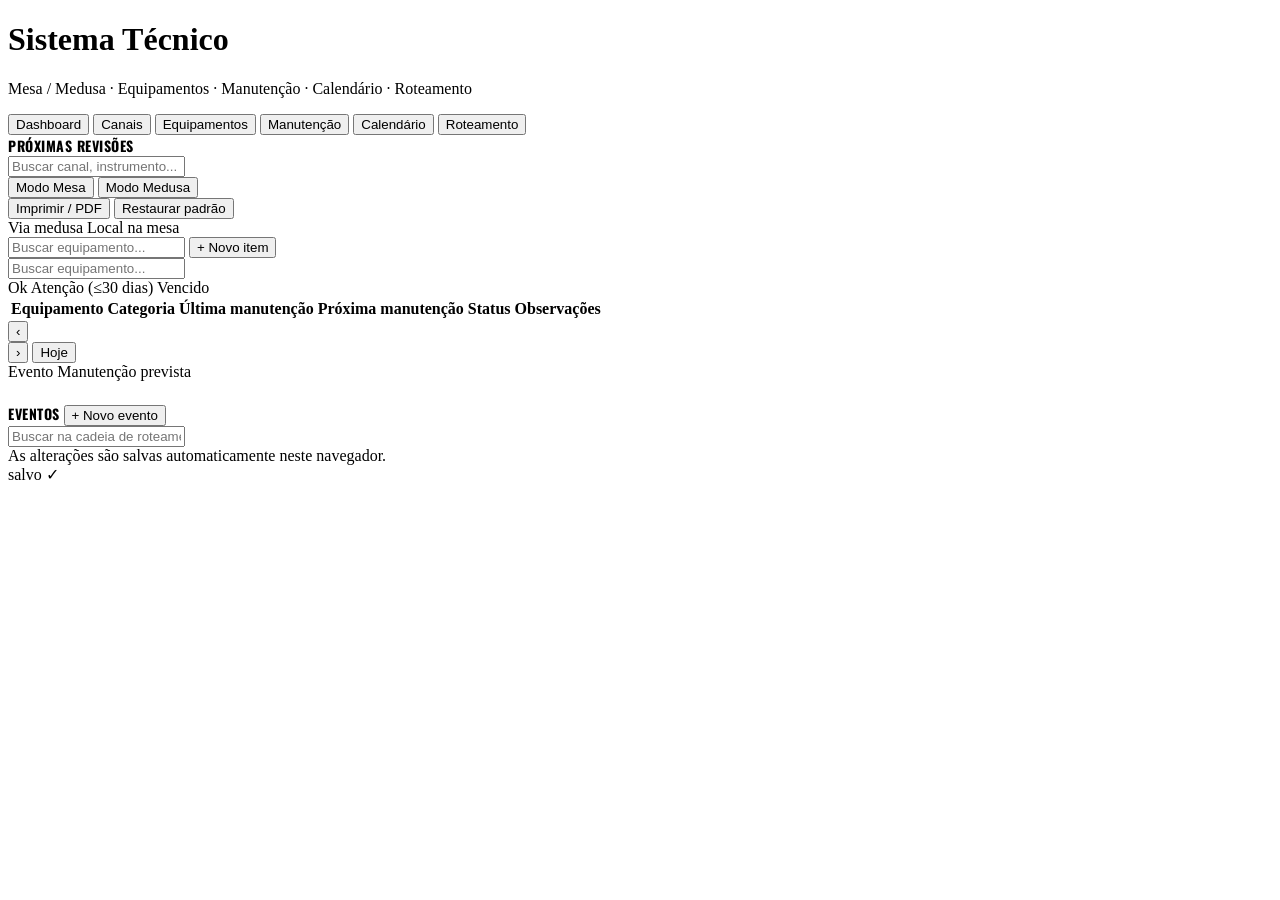
==== index.html @ 9311a6ba "Add files via upload" ====
<!DOCTYPE html>
<html lang="pt-BR">
<head>
<meta charset="UTF-8">
<meta name="viewport" content="width=device-width, initial-scale=1.0">
<title>Sistema Técnico — Mesa / Medusa / Equipamentos</title>
<link rel="preconnect" href="https://fonts.googleapis.com">
<link href="https://fonts.googleapis.com/css2?family=Oswald:wght@500;600;700&family=Space+Mono:wght@400;700&family=Inter:wght@400;500;600&display=swap" rel="stylesheet">
<link rel="stylesheet" href="styles.css">
</head>
<body>
<div class="wrap">
  <header>
    <div>
      <h1>Sistema Técnico</h1>
      <p class="subtitle">Mesa / Medusa · Equipamentos · Manutenção · Calendário · Roteamento</p>
    </div>
  </header>

  <nav class="tabs">
    <button data-tab="dashboard" class="active">Dashboard</button>
    <button data-tab="canais">Canais</button>
    <button data-tab="equipamentos">Equipamentos</button>
    <button data-tab="manutencao">Manutenção</button>
    <button data-tab="calendario">Calendário</button>
    <button data-tab="roteamento">Roteamento</button>
  </nav>

  <!-- DASHBOARD -->
  <section class="view active" id="view-dashboard">
    <div class="stats-row" id="dashStats"></div>
    <div class="toolbar">
      <strong style="font-family:'Oswald',sans-serif; text-transform:uppercase; font-size:14px; letter-spacing:.5px;">Próximas revisões</strong>
    </div>
    <div id="dashUpcoming"></div>
  </section>

  <!-- CANAIS -->
  <section class="view" id="view-canais">
    <div class="toolbar">
      <input type="text" id="chSearch" placeholder="Buscar canal, instrumento...">
      <div class="subtabs" id="chModeTabs">
        <button data-mode="mesa" class="active">Modo Mesa</button>
        <button data-mode="medusa">Modo Medusa</button>
      </div>
      <button id="chPrintBtn">Imprimir / PDF</button>
      <button id="chResetBtn" class="reset">Restaurar padrão</button>
      <div class="legend">
        <span><span class="dot ok"></span>Via medusa</span>
        <span><span class="dot warn"></span>Local na mesa</span>
      </div>
    </div>
    <div class="grid" id="chGrid"></div>
  </section>

  <!-- EQUIPAMENTOS -->
  <section class="view" id="view-equipamentos">
    <div class="subtabs" id="eqCatTabs"></div>
    <div class="toolbar">
      <input type="text" id="eqSearch" placeholder="Buscar equipamento...">
      <button id="eqAddBtn" class="primary">+ Novo item</button>
    </div>
    <div id="eqFormWrap"></div>
    <div class="grid" id="eqGrid"></div>
  </section>

  <!-- MANUTENÇÃO -->
  <section class="view" id="view-manutencao">
    <div class="stats-row" id="mantStats"></div>
    <div class="toolbar">
      <input type="text" id="mantSearch" placeholder="Buscar equipamento...">
      <div class="legend">
        <span><span class="dot ok"></span>Ok</span>
        <span><span class="dot warn"></span>Atenção (≤30 dias)</span>
        <span><span class="dot danger"></span>Vencido</span>
      </div>
    </div>
    <table class="list-table" id="mantTable">
      <thead>
        <tr>
          <th>Equipamento</th>
          <th>Categoria</th>
          <th>Última manutenção</th>
          <th>Próxima manutenção</th>
          <th>Status</th>
          <th>Observações</th>
        </tr>
      </thead>
      <tbody id="mantBody"></tbody>
    </table>
  </section>

  <!-- CALENDÁRIO -->
  <section class="view" id="view-calendario">
    <div class="cal-nav">
      <button id="calPrev">‹</button>
      <div class="month-lbl" id="calMonthLbl"></div>
      <button id="calNext">›</button>
      <button id="calToday">Hoje</button>
      <div class="legend">
        <span><span class="dot accent"></span>Evento</span>
        <span><span class="dot warn"></span>Manutenção prevista</span>
      </div>
    </div>
    <div class="cal-grid" id="calGrid"></div>
    <div style="margin-top:22px;">
      <div class="toolbar">
        <strong style="font-family:'Oswald',sans-serif; text-transform:uppercase; font-size:14px; letter-spacing:.5px;" id="calSelLbl">Eventos</strong>
        <button id="calAddEventBtn" class="primary" style="margin-left:auto;">+ Novo evento</button>
      </div>
      <div id="calEventForm"></div>
      <div id="calEventList"></div>
    </div>
  </section>

  <!-- ROTEAMENTO -->
  <section class="view" id="view-roteamento">
    <div class="toolbar">
      <input type="text" id="routeSearch" placeholder="Buscar na cadeia de roteamento...">
    </div>
    <div id="routeList"></div>
  </section>

  <footer>As alterações são salvas automaticamente neste navegador.</footer>
</div>

<div class="save-flag" id="saveFlag">salvo ✓</div>

<script src="app.js"></script>
</body>
</html>
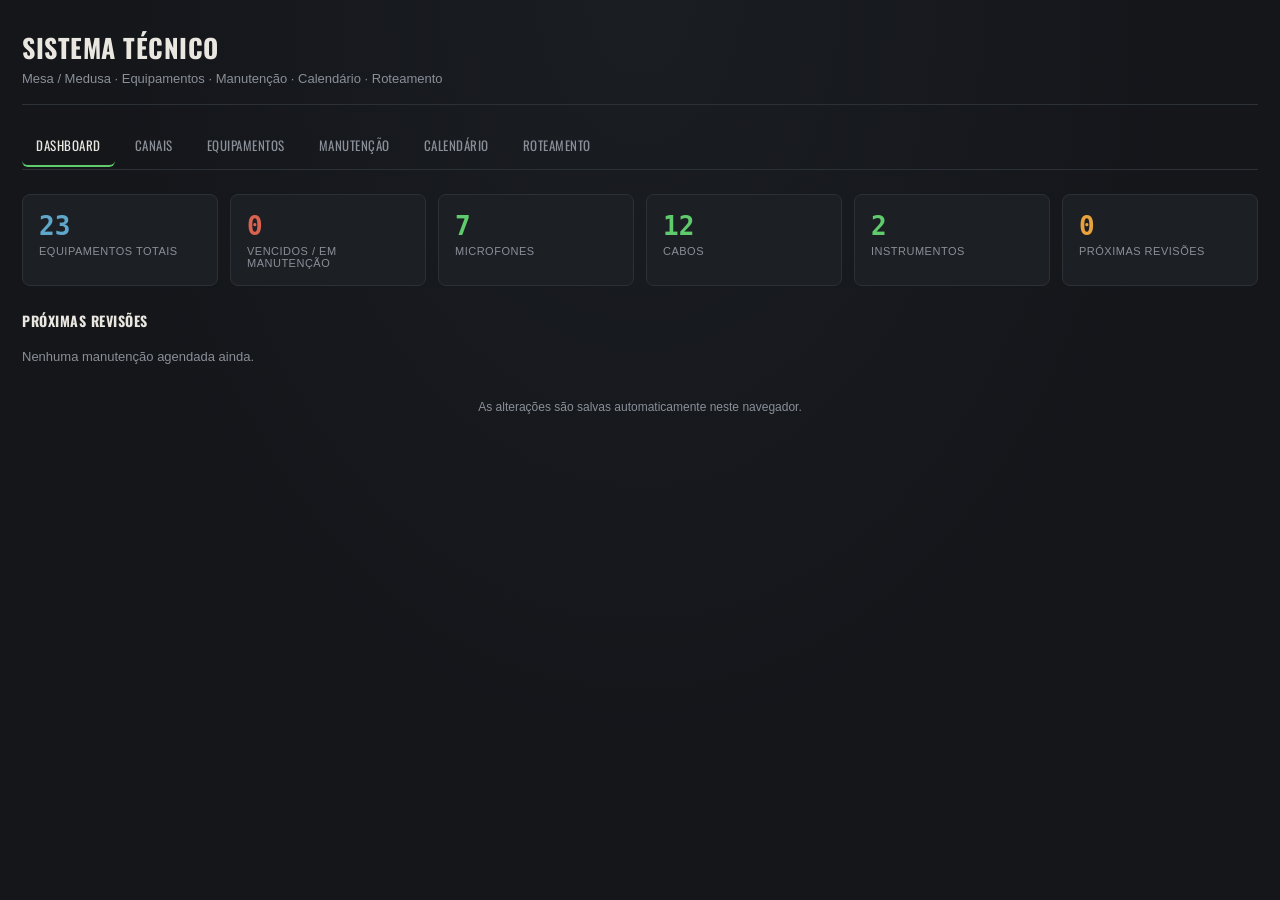
==== commit af5fccc2: "Update print statement from 'Hello' to 'Goodbye'" ====
--- a/index.html
+++ b/index.html
@@ -6,7 +6,133 @@
 <title>Sistema Técnico — Mesa / Medusa / Equipamentos</title>
 <link rel="preconnect" href="https://fonts.googleapis.com">
 <link href="https://fonts.googleapis.com/css2?family=Oswald:wght@500;600;700&family=Space+Mono:wght@400;700&family=Inter:wght@400;500;600&display=swap" rel="stylesheet">
-<link rel="stylesheet" href="styles.css">
+<style>
+  :root{
+    --bg:#14161a; --panel:#1c1f24; --panel-2:#22262c; --line:#2c3138;
+    --text:#eae7e0; --muted:#8a8f98;
+    --ok:#5fcb6c; --ok-dim:#2c4630;
+    --warn:#e8a33d; --warn-dim:#4a3a1e;
+    --danger:#d9634f; --danger-dim:#4a2c28;
+    --accent:#5fa8cb; --accent-dim:#243c4a;
+  }
+  *{box-sizing:border-box;}
+  body{
+    margin:0;
+    background:radial-gradient(ellipse at top,#1a1d22 0%,var(--bg) 60%);
+    color:var(--text); font-family:'Inter',sans-serif;
+    min-height:100vh; padding:28px 22px 80px;
+  }
+  .wrap{max-width:1240px; margin:0 auto;}
+  h1{font-family:'Oswald',sans-serif; font-weight:700; letter-spacing:.5px; font-size:26px; margin:0 0 4px; text-transform:uppercase;}
+  .subtitle{color:var(--muted); font-size:13px; margin:0;}
+  header{display:flex; justify-content:space-between; align-items:flex-end; flex-wrap:wrap; gap:14px; border-bottom:1px solid var(--line); padding-bottom:18px; margin-bottom:20px;}
+
+  nav.tabs{display:flex; gap:6px; flex-wrap:wrap; margin-bottom:24px; border-bottom:1px solid var(--line); padding-bottom:2px;}
+  nav.tabs button{
+    background:transparent; border:none; color:var(--muted); font-family:'Oswald',sans-serif;
+    font-size:13px; letter-spacing:.5px; text-transform:uppercase; padding:10px 14px; cursor:pointer;
+    border-bottom:2px solid transparent;
+  }
+  nav.tabs button:hover{color:var(--text);}
+  nav.tabs button.active{color:var(--text); border-bottom-color:var(--ok);}
+
+  .view{display:none;}
+  .view.active{display:block;}
+
+  .stats-row{display:grid; grid-template-columns:repeat(auto-fit,minmax(140px,1fr)); gap:12px; margin-bottom:24px;}
+  .stat-card{background:var(--panel); border:1px solid var(--line); border-radius:8px; padding:16px;}
+  .stat-card .num{font-family:'Space Mono',monospace; font-size:26px; font-weight:700;}
+  .stat-card .lbl{font-size:11px; color:var(--muted); text-transform:uppercase; letter-spacing:.5px; margin-top:4px;}
+  .stat-card.c-ok .num{color:var(--ok);}
+  .stat-card.c-warn .num{color:var(--warn);}
+  .stat-card.c-danger .num{color:var(--danger);}
+  .stat-card.c-accent .num{color:var(--accent);}
+
+  .toolbar{display:flex; gap:10px; align-items:center; margin-bottom:18px; flex-wrap:wrap;}
+  .toolbar input[type=text], .toolbar input[type=date], select, textarea, input[type=text], input[type=date], input[type=number]{
+    background:var(--panel-2); border:1px solid var(--line); color:var(--text);
+    padding:8px 11px; border-radius:6px; font-family:'Inter',sans-serif; font-size:13px;
+  }
+  .toolbar input[type=text]{width:220px;}
+  ::placeholder{color:var(--muted);}
+  .legend{display:flex; gap:16px; margin-left:auto; font-size:12px; color:var(--muted); align-items:center; flex-wrap:wrap;}
+  .dot{width:9px; height:9px; border-radius:50%; display:inline-block; margin-right:6px;}
+  .dot.ok{background:var(--ok);} .dot.warn{background:var(--warn);} .dot.danger{background:var(--danger);} .dot.accent{background:var(--accent);}
+
+  button{background:var(--panel-2); border:1px solid var(--line); color:var(--text); padding:9px 14px; border-radius:6px; font-size:13px; cursor:pointer; font-family:'Inter',sans-serif;}
+  button:hover{border-color:#454b54;}
+  button.reset, button.danger-btn{color:var(--danger); border-color:#4a3230;}
+  button.primary{background:var(--ok-dim); color:var(--ok); border-color:#345f3d;}
+  button.small{padding:5px 9px; font-size:11px;}
+
+  .grid{display:grid; grid-template-columns:repeat(auto-fill,minmax(250px,1fr)); gap:12px;}
+
+  .card{background:var(--panel); border:1px solid var(--line); border-radius:8px; overflow:hidden; display:flex; flex-direction:column; transition:border-color .15s ease;}
+  .card:hover{border-color:#3a4048;}
+  .card.hidden{display:none;}
+  .card-top{height:5px; width:100%; background:var(--ok);}
+  .card.local .card-top{background:var(--warn);}
+  .card.danger .card-top{background:var(--danger);}
+  .card-head{display:flex; justify-content:space-between; align-items:center; padding:10px 12px 8px;}
+  .ch-mesa{font-family:'Space Mono',monospace; font-size:19px; font-weight:700;}
+  .ch-mesa .prefix{font-size:10px; color:var(--muted); display:block; letter-spacing:1px; font-weight:400;}
+  .badge{font-family:'Space Mono',monospace; font-size:11px; padding:3px 8px; border-radius:20px; background:var(--ok-dim); color:var(--ok); white-space:nowrap;}
+  .card.local .badge{background:var(--warn-dim); color:var(--warn);}
+  .badge.st-danger{background:var(--danger-dim); color:var(--danger);}
+  .badge.st-warn{background:var(--warn-dim); color:var(--warn);}
+  .badge.st-ok{background:var(--ok-dim); color:var(--ok);}
+  .card-body{padding:0 12px 14px; display:flex; flex-direction:column; gap:8px;}
+  .field label{font-size:10px; color:var(--muted); text-transform:uppercase; letter-spacing:.5px; display:block; margin-bottom:3px;}
+  .field input, .field select, .field textarea{width:100%;}
+  .field input:focus, .field select:focus, .field textarea:focus{outline:none; border-color:var(--ok);}
+  .field textarea{resize:vertical; min-height:44px; font-family:'Inter',sans-serif;}
+  .card-foot{padding:8px 12px 12px; display:flex; justify-content:flex-end;}
+
+  .subtabs{display:flex; gap:6px; flex-wrap:wrap; margin-bottom:16px;}
+  .subtabs button{font-size:12px; padding:7px 12px;}
+  .subtabs button.active{background:var(--accent-dim); color:var(--accent); border-color:#2e5266;}
+
+  .cal-grid{display:grid; grid-template-columns:repeat(7,1fr); gap:6px;}
+  .cal-dow{text-align:center; font-size:11px; color:var(--muted); text-transform:uppercase; padding:4px 0;}
+  .cal-day{background:var(--panel); border:1px solid var(--line); border-radius:6px; min-height:78px; padding:6px; font-size:12px; cursor:pointer; display:flex; flex-direction:column; gap:4px;}
+  .cal-day:hover{border-color:#454b54;}
+  .cal-day.empty{background:transparent; border:none; cursor:default;}
+  .cal-day.today{border-color:var(--ok);}
+  .cal-day.selected{border-color:var(--accent); background:var(--accent-dim);}
+  .cal-day .dnum{font-family:'Space Mono',monospace; font-weight:700; color:var(--muted);}
+  .cal-day.today .dnum{color:var(--ok);}
+  .cal-dots{display:flex; gap:3px; flex-wrap:wrap;}
+  .cal-nav{display:flex; align-items:center; gap:14px; margin-bottom:14px;}
+  .cal-nav .month-lbl{font-family:'Oswald',sans-serif; font-size:16px; text-transform:uppercase; letter-spacing:.5px; min-width:170px; text-align:center;}
+
+  .event-item{background:var(--panel); border:1px solid var(--line); border-left:3px solid var(--accent); border-radius:6px; padding:10px 12px; margin-bottom:8px; display:flex; justify-content:space-between; align-items:flex-start; gap:10px;}
+  .event-item .etype{font-size:10px; text-transform:uppercase; letter-spacing:.5px; color:var(--muted);}
+  .event-item .edesc{font-size:13px; margin-top:2px;}
+  .event-form{background:var(--panel); border:1px solid var(--line); border-radius:8px; padding:14px; margin-bottom:18px; display:grid; grid-template-columns:repeat(auto-fit,minmax(160px,1fr)); gap:10px; align-items:end;}
+  .event-form .fspan2{grid-column:span 2;}
+
+  .route-chain{background:var(--panel); border:1px solid var(--line); border-radius:8px; padding:12px 14px; margin-bottom:8px; display:flex; align-items:center; gap:10px; flex-wrap:wrap; font-size:13px;}
+  .route-chain .node{font-family:'Space Mono',monospace; background:var(--panel-2); border:1px solid var(--line); padding:5px 10px; border-radius:5px;}
+  .route-chain .node.ch{color:var(--ok);}
+  .route-chain .node.local{color:var(--warn);}
+  .route-chain .arrow{color:var(--muted);}
+  .route-chain .empty-eq{color:var(--muted); font-style:italic;}
+
+  table.list-table{width:100%; border-collapse:collapse; font-size:13px;}
+  table.list-table th{text-align:left; font-size:10px; text-transform:uppercase; letter-spacing:.5px; color:var(--muted); padding:8px 10px; border-bottom:1px solid var(--line);}
+  table.list-table td{padding:8px 10px; border-bottom:1px solid var(--line);}
+  table.list-table tr:hover td{background:var(--panel-2);}
+
+  footer{text-align:center; color:var(--muted); font-size:12px; margin-top:36px;}
+  .save-flag{position:fixed; bottom:18px; right:18px; background:var(--panel-2); border:1px solid var(--line); padding:8px 14px; border-radius:6px; font-size:12px; color:var(--ok); opacity:0; transform:translateY(6px); transition:opacity .2s ease, transform .2s ease; font-family:'Space Mono',monospace;}
+  .save-flag.show{opacity:1; transform:translateY(0);}
+
+  @media (max-width:520px){
+    .toolbar input[type=text]{width:100%;}
+    .legend{margin-left:0;}
+    .cal-day{min-height:56px;}
+  }
+</style>
 </head>
 <body>
 <div class="wrap">
@@ -29,9 +155,7 @@
   <!-- DASHBOARD -->
   <section class="view active" id="view-dashboard">
     <div class="stats-row" id="dashStats"></div>
-    <div class="toolbar">
-      <strong style="font-family:'Oswald',sans-serif; text-transform:uppercase; font-size:14px; letter-spacing:.5px;">Próximas revisões</strong>
-    </div>
+    <div class="toolbar"><strong style="font-family:'Oswald',sans-serif; text-transform:uppercase; font-size:14px; letter-spacing:.5px;">Próximas revisões</strong></div>
     <div id="dashUpcoming"></div>
   </section>
 
@@ -76,16 +200,7 @@
       </div>
     </div>
     <table class="list-table" id="mantTable">
-      <thead>
-        <tr>
-          <th>Equipamento</th>
-          <th>Categoria</th>
-          <th>Última manutenção</th>
-          <th>Próxima manutenção</th>
-          <th>Status</th>
-          <th>Observações</th>
-        </tr>
-      </thead>
+      <thead><tr><th>Equipamento</th><th>Categoria</th><th>Última manutenção</th><th>Próxima manutenção</th><th>Status</th><th>Observações</th></tr></thead>
       <tbody id="mantBody"></tbody>
     </table>
   </section>
@@ -104,8 +219,7 @@
     </div>
     <div class="cal-grid" id="calGrid"></div>
     <div style="margin-top:22px;">
-      <div class="toolbar">
-        <strong style="font-family:'Oswald',sans-serif; text-transform:uppercase; font-size:14px; letter-spacing:.5px;" id="calSelLbl">Eventos</strong>
+      <div class="toolbar"><strong style="font-family:'Oswald',sans-serif; text-transform:uppercase; font-size:14px; letter-spacing:.5px;" id="calSelLbl">Eventos</strong>
         <button id="calAddEventBtn" class="primary" style="margin-left:auto;">+ Novo evento</button>
       </div>
       <div id="calEventForm"></div>
@@ -126,6 +240,570 @@
 
 <div class="save-flag" id="saveFlag">salvo ✓</div>
 
-<script src="app.js"></script>
+<script>
+/* ================= DADOS PADRÃO ================= */
+const CATEGORIES = ["Instrumentos","Microfones","Cabos","Mesas","Processadores","Monitores","Caixas","Computadores"];
+const CH_TIPOS = ["Microfone","Instrumento","Computador","Playback","DI","Retorno","Outro"];
+const EVENT_TIPOS = ["Revisão","Troca de cabo","Limpeza","Calibração","Evento"];
+
+const defaultChannels = [
+  {mesa:1, medusa:1, instrumento:"Bumbo", tipo:"Microfone", equipamentoId:null, observacoes:""},
+  {mesa:2, medusa:2, instrumento:"Caixa", tipo:"Microfone", equipamentoId:null, observacoes:""},
+  {mesa:3, medusa:3, instrumento:"Hi-Hat", tipo:"Microfone", equipamentoId:null, observacoes:""},
+  {mesa:4, medusa:4, instrumento:"Tom 1", tipo:"Microfone", equipamentoId:null, observacoes:""},
+  {mesa:5, medusa:5, instrumento:"Tom 2", tipo:"Microfone", equipamentoId:null, observacoes:""},
+  {mesa:6, medusa:6, instrumento:"Surdo", tipo:"Microfone", equipamentoId:null, observacoes:""},
+  {mesa:7, medusa:7, instrumento:"Overhead L", tipo:"Microfone", equipamentoId:null, observacoes:""},
+  {mesa:8, medusa:8, instrumento:"Overhead R", tipo:"Microfone", equipamentoId:null, observacoes:""},
+  {mesa:9, medusa:9, instrumento:"Baixo", tipo:"DI", equipamentoId:null, observacoes:""},
+  {mesa:10, medusa:10, instrumento:"Guitarra 1", tipo:"Microfone", equipamentoId:null, observacoes:""},
+  {mesa:11, medusa:11, instrumento:"Guitarra 2", tipo:"Microfone", equipamentoId:null, observacoes:""},
+  {mesa:12, medusa:12, instrumento:"Teclado L", tipo:"DI", equipamentoId:null, observacoes:""},
+  {mesa:13, medusa:13, instrumento:"Teclado R", tipo:"DI", equipamentoId:null, observacoes:""},
+  {mesa:14, medusa:14, instrumento:"Voz 1 (Principal)", tipo:"Microfone", equipamentoId:null, observacoes:""},
+  {mesa:15, medusa:15, instrumento:"Voz 2", tipo:"Microfone", equipamentoId:null, observacoes:""},
+  {mesa:16, medusa:16, instrumento:"Voz 3", tipo:"Microfone", equipamentoId:null, observacoes:""},
+  {mesa:17, medusa:17, instrumento:"Voz 4", tipo:"Microfone", equipamentoId:null, observacoes:""},
+  {mesa:18, medusa:18, instrumento:"Voz 5 (Coro)", tipo:"Microfone", equipamentoId:null, observacoes:""},
+  {mesa:19, medusa:19, instrumento:"Violão 1", tipo:"Microfone", equipamentoId:null, observacoes:""},
+  {mesa:20, medusa:20, instrumento:"Violão 2", tipo:"Microfone", equipamentoId:null, observacoes:""},
+  {mesa:21, medusa:21, instrumento:"Sax", tipo:"Microfone", equipamentoId:null, observacoes:""},
+  {mesa:22, medusa:22, instrumento:"Trompete", tipo:"Microfone", equipamentoId:null, observacoes:""},
+  {mesa:23, medusa:23, instrumento:"Percussão 1", tipo:"Microfone", equipamentoId:null, observacoes:""},
+  {mesa:24, medusa:24, instrumento:"Percussão 2", tipo:"Microfone", equipamentoId:null, observacoes:""},
+  {mesa:25, medusa:null, instrumento:"", tipo:"", equipamentoId:null, observacoes:""},
+  {mesa:26, medusa:null, instrumento:"", tipo:"", equipamentoId:null, observacoes:""},
+  {mesa:27, medusa:null, instrumento:"", tipo:"", equipamentoId:null, observacoes:""},
+  {mesa:28, medusa:null, instrumento:"", tipo:"", equipamentoId:null, observacoes:""},
+  {mesa:29, medusa:null, instrumento:"", tipo:"", equipamentoId:null, observacoes:""},
+  {mesa:30, medusa:null, instrumento:"", tipo:"", equipamentoId:null, observacoes:""},
+  {mesa:31, medusa:null, instrumento:"", tipo:"", equipamentoId:null, observacoes:""},
+  {mesa:32, medusa:null, instrumento:"", tipo:"", equipamentoId:null, observacoes:""},
+];
+
+const defaultEquipment = [
+  {id:"eq1", categoria:"Microfones", nome:"Voz Principal", marca:"Shure", modelo:"SM58", tipo:"Dinâmico", quantidade:1, comprimento:"", ultimaManutencao:"", proximaManutencao:"", observacoes:""},
+  {id:"eq2", categoria:"Microfones", nome:"Bateria Kit", marca:"Shure", modelo:"SM57", tipo:"Dinâmico", quantidade:6, comprimento:"", ultimaManutencao:"", proximaManutencao:"", observacoes:""},
+  {id:"eq3", categoria:"Cabos", nome:"XLR 10m", marca:"Santo Ângelo", modelo:"", tipo:"XLR", quantidade:12, comprimento:"10m", ultimaManutencao:"", proximaManutencao:"", observacoes:""},
+  {id:"eq4", categoria:"Instrumentos", nome:"Violão", marca:"Tagima", modelo:"Dallas", tipo:"Acústico", quantidade:2, comprimento:"", ultimaManutencao:"", proximaManutencao:"", observacoes:""},
+  {id:"eq5", categoria:"Computadores", nome:"Notebook Playback", marca:"Dell", modelo:"", tipo:"", quantidade:1, comprimento:"", ultimaManutencao:"", proximaManutencao:"", observacoes:""},
+  {id:"eq6", categoria:"Mesas", nome:"Mesa Principal 32ch", marca:"Behringer", modelo:"X32", tipo:"", quantidade:1, comprimento:"", ultimaManutencao:"", proximaManutencao:"", observacoes:""},
+];
+
+const defaultEvents = [];
+
+let state = {
+  channels: JSON.parse(JSON.stringify(defaultChannels)),
+  equipment: JSON.parse(JSON.stringify(defaultEquipment)),
+  events: JSON.parse(JSON.stringify(defaultEvents)),
+};
+
+let chMode = "mesa";
+let eqActiveCat = CATEGORIES[0];
+let calDate = new Date();
+let calSelected = new Date();
+let showEqForm = false;
+let showEventForm = false;
+
+const saveFlag = document.getElementById('saveFlag');
+let saveTimeout;
+
+/* ================= PERSISTÊNCIA (localStorage) ================= */
+function loadData(){
+  try{
+    const raw = localStorage.getItem('sistema-tecnico');
+    if(raw){
+      const parsed = JSON.parse(raw);
+      state = Object.assign(state, parsed);
+    }
+  }catch(e){ /* sem dados salvos ainda */ }
+  renderAll();
+}
+
+function persist(){
+  try{
+    localStorage.setItem('sistema-tecnico', JSON.stringify(state));
+    flagSaved();
+  }catch(e){ console.error('Erro ao salvar', e); }
+}
+function flagSaved(){
+  saveFlag.classList.add('show');
+  clearTimeout(saveTimeout);
+  saveTimeout = setTimeout(()=> saveFlag.classList.remove('show'), 1200);
+}
+function debouncedPersist(){
+  clearTimeout(window._pt);
+  window._pt = setTimeout(persist, 400);
+}
+
+/* ================= HELPERS ================= */
+function escapeHtml(str){
+  return (str || '').toString().replace(/[&<>"']/g, m => ({'&':'&amp;','<':'&lt;','>':'&gt;','"':'&quot;',"'":'&#39;'}[m]));
+}
+function uid(){ return 'id' + Math.random().toString(36).slice(2,10); }
+function todayStr(){ return new Date().toISOString().slice(0,10); }
+function daysUntil(dateStr){
+  if(!dateStr) return null;
+  const d = new Date(dateStr + 'T00:00:00');
+  const now = new Date(); now.setHours(0,0,0,0);
+  return Math.round((d - now) / 86400000);
+}
+function mantStatus(proximaManutencao){
+  if(!proximaManutencao) return 'none';
+  const du = daysUntil(proximaManutencao);
+  if(du < 0) return 'danger';
+  if(du <= 30) return 'warn';
+  return 'ok';
+}
+function eqById(id){ return state.equipment.find(e => e.id === id); }
+
+/* ================= TABS ================= */
+document.querySelectorAll('nav.tabs button').forEach(btn=>{
+  btn.addEventListener('click', ()=>{
+    document.querySelectorAll('nav.tabs button').forEach(b=>b.classList.remove('active'));
+    btn.classList.add('active');
+    document.querySelectorAll('.view').forEach(v=>v.classList.remove('active'));
+    document.getElementById('view-' + btn.dataset.tab).classList.add('active');
+  });
+});
+
+/* ================= RENDER ALL ================= */
+function renderAll(){
+  renderDashboard();
+  renderChannels();
+  renderEquipCatTabs();
+  renderEquipment();
+  renderMaintenance();
+  renderCalendar();
+  renderRouting();
+}
+
+/* ================= DASHBOARD ================= */
+function renderDashboard(){
+  const total = state.equipment.reduce((s,e)=> s + (parseInt(e.quantidade)||0), 0);
+  const emManutencao = state.equipment.filter(e => mantStatus(e.proximaManutencao) === 'danger').length;
+  const microfones = state.equipment.filter(e => e.categoria === 'Microfones').reduce((s,e)=> s+(parseInt(e.quantidade)||0),0);
+  const cabos = state.equipment.filter(e => e.categoria === 'Cabos').reduce((s,e)=> s+(parseInt(e.quantidade)||0),0);
+  const instrumentos = state.equipment.filter(e => e.categoria === 'Instrumentos').reduce((s,e)=> s+(parseInt(e.quantidade)||0),0);
+  const proximas = state.equipment.filter(e => mantStatus(e.proximaManutencao) === 'warn').length;
+
+  const stats = [
+    {num:total, lbl:'Equipamentos totais', cls:'c-accent'},
+    {num:emManutencao, lbl:'Vencidos / em manutenção', cls:'c-danger'},
+    {num:microfones, lbl:'Microfones', cls:'c-ok'},
+    {num:cabos, lbl:'Cabos', cls:'c-ok'},
+    {num:instrumentos, lbl:'Instrumentos', cls:'c-ok'},
+    {num:proximas, lbl:'Próximas revisões', cls:'c-warn'},
+  ];
+  document.getElementById('dashStats').innerHTML = stats.map(s=>`
+    <div class="stat-card ${s.cls}"><div class="num">${s.num}</div><div class="lbl">${s.lbl}</div></div>
+  `).join('');
+
+  const upcoming = state.equipment
+    .filter(e => e.proximaManutencao)
+    .sort((a,b)=> a.proximaManutencao.localeCompare(b.proximaManutencao))
+    .slice(0,8);
+  const wrap = document.getElementById('dashUpcoming');
+  if(upcoming.length === 0){
+    wrap.innerHTML = `<p style="color:var(--muted); font-size:13px;">Nenhuma manutenção agendada ainda.</p>`;
+    return;
+  }
+  wrap.innerHTML = `<table class="list-table"><thead><tr><th>Equipamento</th><th>Categoria</th><th>Próxima manutenção</th><th>Status</th></tr></thead><tbody>
+    ${upcoming.map(e=>{
+      const st = mantStatus(e.proximaManutencao);
+      const badgeCls = st === 'danger' ? 'st-danger' : st === 'warn' ? 'st-warn' : 'st-ok';
+      const label = st === 'danger' ? 'Vencido' : st === 'warn' ? 'Atenção' : 'Ok';
+      return `<tr><td>${escapeHtml(e.nome)}</td><td>${escapeHtml(e.categoria)}</td><td>${e.proximaManutencao}</td><td><span class="badge ${badgeCls}">${label}</span></td></tr>`;
+    }).join('')}
+  </tbody></table>`;
+}
+
+/* ================= CANAIS ================= */
+document.getElementById('chModeTabs').addEventListener('click', (e)=>{
+  const btn = e.target.closest('button[data-mode]');
+  if(!btn) return;
+  chMode = btn.dataset.mode;
+  document.querySelectorAll('#chModeTabs button').forEach(b=>b.classList.remove('active'));
+  btn.classList.add('active');
+  renderChannels();
+});
+
+function equipmentOptionsHtml(selectedId){
+  let opts = `<option value="">— Nenhum —</option>`;
+  const byCat = {};
+  state.equipment.forEach(e=>{ (byCat[e.categoria] = byCat[e.categoria]||[]).push(e); });
+  Object.keys(byCat).forEach(cat=>{
+    opts += `<optgroup label="${escapeHtml(cat)}">`;
+    byCat[cat].forEach(e=>{
+      opts += `<option value="${e.id}" ${e.id===selectedId?'selected':''}>${escapeHtml(e.nome)}${e.marca?' — '+escapeHtml(e.marca):''}</option>`;
+    });
+    opts += `</optgroup>`;
+  });
+  return opts;
+}
+
+function renderChannels(){
+  const grid = document.getElementById('chGrid');
+  let list = state.channels.map((ch,idx)=>({ch,idx}));
+  if(chMode === 'medusa'){
+    list = list.filter(x => x.ch.medusa !== null).sort((a,b)=> a.ch.medusa - b.ch.medusa);
+  }
+  grid.innerHTML = list.map(({ch,idx})=>{
+    const isLocal = ch.medusa === null;
+    const primary = chMode === 'medusa' && !isLocal ? String(ch.medusa).padStart(2,'0') : String(ch.mesa).padStart(2,'0');
+    const primaryLbl = chMode === 'medusa' && !isLocal ? 'MEDUSA' : 'MESA';
+    const badgeTxt = isLocal ? 'LOCAL' : (chMode === 'medusa' ? 'MESA ' + String(ch.mesa).padStart(2,'0') : 'MED ' + String(ch.medusa).padStart(2,'0'));
+    return `
+    <div class="card ${isLocal?'local':''}" data-idx="${idx}">
+      <div class="card-top"></div>
+      <div class="card-head">
+        <div class="ch-mesa"><span class="prefix">${primaryLbl}</span>${primary}</div>
+        <div class="badge">${badgeTxt}</div>
+      </div>
+      <div class="card-body">
+        <div class="field">
+          <label>Nome do canal</label>
+          <input type="text" data-field="instrumento" value="${escapeHtml(ch.instrumento)}" placeholder="Ex: Guitarra">
+        </div>
+        <div class="field">
+          <label>Tipo</label>
+          <select data-field="tipo">
+            <option value="">—</option>
+            ${CH_TIPOS.map(t=>`<option value="${t}" ${ch.tipo===t?'selected':''}>${t}</option>`).join('')}
+          </select>
+        </div>
+        <div class="field">
+          <label>Equipamento vinculado</label>
+          <select data-field="equipamentoId">${equipmentOptionsHtml(ch.equipamentoId)}</select>
+        </div>
+        <div class="field">
+          <label>Observações</label>
+          <textarea data-field="observacoes" placeholder="Ex: canal com ruído, revisar cabo...">${escapeHtml(ch.observacoes)}</textarea>
+        </div>
+      </div>
+    </div>`;
+  }).join('');
+
+  grid.querySelectorAll('input,select,textarea').forEach(inp=>{
+    inp.addEventListener('input', (e)=>{
+      const card = e.target.closest('.card');
+      const idx = card.dataset.idx;
+      const field = e.target.dataset.field;
+      state.channels[idx][field] = e.target.value;
+      debouncedPersist();
+      if(field === 'equipamentoId') renderRouting();
+    });
+  });
+
+  applyChFilter();
+}
+function applyChFilter(){
+  const q = document.getElementById('chSearch').value.trim().toLowerCase();
+  document.querySelectorAll('#chGrid .card').forEach(card=>{
+    const idx = card.dataset.idx;
+    const ch = state.channels[idx];
+    const eq = eqById(ch.equipamentoId);
+    const hay = `${ch.mesa} ${ch.medusa||''} ${ch.instrumento} ${ch.tipo} ${ch.observacoes} ${eq?eq.nome:''}`.toLowerCase();
+    card.classList.toggle('hidden', q && !hay.includes(q));
+  });
+}
+document.getElementById('chSearch').addEventListener('input', applyChFilter);
+document.getElementById('chPrintBtn').addEventListener('click', ()=> window.print());
+document.getElementById('chResetBtn').addEventListener('click', ()=>{
+  if(confirm('Restaurar todos os canais para o padrão sugerido? Isso apaga suas edições nos canais.')){
+    state.channels = JSON.parse(JSON.stringify(defaultChannels));
+    renderChannels(); renderRouting(); persist();
+  }
+});
+
+/* ================= EQUIPAMENTOS ================= */
+function renderEquipCatTabs(){
+  const wrap = document.getElementById('eqCatTabs');
+  wrap.innerHTML = CATEGORIES.map(c=>`<button data-cat="${c}" class="${c===eqActiveCat?'active':''}">${c}</button>`).join('');
+  wrap.querySelectorAll('button').forEach(btn=>{
+    btn.addEventListener('click', ()=>{
+      eqActiveCat = btn.dataset.cat;
+      showEqForm = false;
+      renderEquipCatTabs();
+      renderEquipment();
+    });
+  });
+}
+
+document.getElementById('eqAddBtn').addEventListener('click', ()=>{
+  showEqForm = !showEqForm;
+  renderEqForm();
+});
+
+function renderEqForm(){
+  const wrap = document.getElementById('eqFormWrap');
+  if(!showEqForm){ wrap.innerHTML=''; return; }
+  const isCabo = eqActiveCat === 'Cabos';
+  wrap.innerHTML = `
+    <div class="event-form">
+      <div class="field"><label>Nome</label><input type="text" id="nf-nome" placeholder="Ex: Voz Principal"></div>
+      <div class="field"><label>Marca</label><input type="text" id="nf-marca" placeholder="Ex: Shure"></div>
+      <div class="field"><label>Modelo</label><input type="text" id="nf-modelo" placeholder="Ex: SM58"></div>
+      <div class="field"><label>Tipo</label><input type="text" id="nf-tipo" placeholder="${isCabo?'Ex: XLR, P10...':'Ex: Dinâmico...'}"></div>
+      ${isCabo?`<div class="field"><label>Comprimento</label><input type="text" id="nf-comp" placeholder="Ex: 10m"></div>`:''}
+      <div class="field"><label>Quantidade</label><input type="number" id="nf-qtd" value="1" min="1"></div>
+      <div class="field fspan2"><label>Observações</label><input type="text" id="nf-obs" placeholder="Opcional"></div>
+      <div><button class="primary" id="nf-save">Salvar item</button></div>
+    </div>
+  `;
+  document.getElementById('nf-save').addEventListener('click', ()=>{
+    const nome = document.getElementById('nf-nome').value.trim();
+    if(!nome){ alert('Informe um nome para o equipamento.'); return; }
+    const item = {
+      id: uid(), categoria: eqActiveCat,
+      nome, marca: document.getElementById('nf-marca').value.trim(),
+      modelo: document.getElementById('nf-modelo').value.trim(),
+      tipo: document.getElementById('nf-tipo').value.trim(),
+      comprimento: isCabo ? document.getElementById('nf-comp').value.trim() : '',
+      quantidade: parseInt(document.getElementById('nf-qtd').value) || 1,
+      ultimaManutencao: '', proximaManutencao: '',
+      observacoes: document.getElementById('nf-obs').value.trim(),
+    };
+    state.equipment.push(item);
+    showEqForm = false;
+    renderEqForm(); renderEquipment(); renderMaintenance(); renderDashboard(); persist();
+  });
+}
+
+function renderEquipment(){
+  const grid = document.getElementById('eqGrid');
+  const items = state.equipment.filter(e => e.categoria === eqActiveCat);
+  grid.innerHTML = items.map(item=>{
+    const st = mantStatus(item.proximaManutencao);
+    const cardCls = st === 'danger' ? 'danger' : st === 'warn' ? 'local' : '';
+    return `
+    <div class="card ${cardCls}" data-id="${item.id}">
+      <div class="card-top"></div>
+      <div class="card-head">
+        <div class="ch-mesa" style="font-size:15px;"><span class="prefix">${escapeHtml(item.categoria)}</span>${escapeHtml(item.nome)||'Sem nome'}</div>
+      </div>
+      <div class="card-body">
+        <div class="field"><label>Nome</label><input type="text" data-field="nome" value="${escapeHtml(item.nome)}"></div>
+        <div class="field"><label>Marca</label><input type="text" data-field="marca" value="${escapeHtml(item.marca)}"></div>
+        <div class="field"><label>Modelo</label><input type="text" data-field="modelo" value="${escapeHtml(item.modelo)}"></div>
+        <div class="field"><label>Tipo</label><input type="text" data-field="tipo" value="${escapeHtml(item.tipo)}"></div>
+        ${item.categoria==='Cabos'?`<div class="field"><label>Comprimento</label><input type="text" data-field="comprimento" value="${escapeHtml(item.comprimento)}"></div>`:''}
+        <div class="field"><label>Quantidade</label><input type="number" min="0" data-field="quantidade" value="${item.quantidade}"></div>
+        <div class="field"><label>Observações</label><textarea data-field="observacoes">${escapeHtml(item.observacoes)}</textarea></div>
+      </div>
+      <div class="card-foot"><button class="small danger-btn" data-del="${item.id}">Excluir</button></div>
+    </div>`;
+  }).join('');
+
+  grid.querySelectorAll('.card').forEach(card=>{
+    const id = card.dataset.id;
+    card.querySelectorAll('input,textarea').forEach(inp=>{
+      inp.addEventListener('input', (e)=>{
+        const item = eqById(id);
+        const field = e.target.dataset.field;
+        item[field] = field === 'quantidade' ? (parseInt(e.target.value)||0) : e.target.value;
+        debouncedPersist();
+        if(field==='nome') { renderChannels(); renderRouting(); renderDashboard(); }
+      });
+    });
+  });
+  grid.querySelectorAll('[data-del]').forEach(btn=>{
+    btn.addEventListener('click', ()=>{
+      if(!confirm('Excluir este equipamento? Canais vinculados a ele perderão o vínculo.')) return;
+      const id = btn.dataset.del;
+      state.equipment = state.equipment.filter(e=>e.id!==id);
+      state.channels.forEach(ch=>{ if(ch.equipamentoId===id) ch.equipamentoId=null; });
+      renderEquipment(); renderChannels(); renderMaintenance(); renderDashboard(); renderRouting(); persist();
+    });
+  });
+
+  applyEqFilter();
+}
+function applyEqFilter(){
+  const q = document.getElementById('eqSearch').value.trim().toLowerCase();
+  document.querySelectorAll('#eqGrid .card').forEach(card=>{
+    const id = card.dataset.id;
+    const item = eqById(id);
+    const hay = `${item.nome} ${item.marca} ${item.modelo} ${item.tipo}`.toLowerCase();
+    card.classList.toggle('hidden', q && !hay.includes(q));
+  });
+}
+document.getElementById('eqSearch').addEventListener('input', applyEqFilter);
+
+/* ================= MANUTENÇÃO ================= */
+function renderMaintenance(){
+  const vencidos = state.equipment.filter(e=>mantStatus(e.proximaManutencao)==='danger').length;
+  const atencao = state.equipment.filter(e=>mantStatus(e.proximaManutencao)==='warn').length;
+  const ok = state.equipment.filter(e=>mantStatus(e.proximaManutencao)==='ok').length;
+  const semData = state.equipment.filter(e=>!e.proximaManutencao).length;
+  document.getElementById('mantStats').innerHTML = `
+    <div class="stat-card c-danger"><div class="num">${vencidos}</div><div class="lbl">Vencidos</div></div>
+    <div class="stat-card c-warn"><div class="num">${atencao}</div><div class="lbl">Atenção (≤30 dias)</div></div>
+    <div class="stat-card c-ok"><div class="num">${ok}</div><div class="lbl">Em dia</div></div>
+    <div class="stat-card c-accent"><div class="num">${semData}</div><div class="lbl">Sem data definida</div></div>
+  `;
+
+  const body = document.getElementById('mantBody');
+  const q = document.getElementById('mantSearch').value.trim().toLowerCase();
+  const rows = state.equipment.filter(e => !q || `${e.nome} ${e.categoria}`.toLowerCase().includes(q));
+  body.innerHTML = rows.map(e=>{
+    const st = mantStatus(e.proximaManutencao);
+    const badgeCls = st==='danger'?'st-danger':st==='warn'?'st-warn':st==='ok'?'st-ok':'';
+    const label = st==='danger'?'Vencido':st==='warn'?'Atenção':st==='ok'?'Ok':'—';
+    return `<tr data-id="${e.id}">
+      <td>${escapeHtml(e.nome)}</td>
+      <td>${escapeHtml(e.categoria)}</td>
+      <td><input type="date" data-field="ultimaManutencao" value="${e.ultimaManutencao}"></td>
+      <td><input type="date" data-field="proximaManutencao" value="${e.proximaManutencao}"></td>
+      <td><span class="badge ${badgeCls}">${label}</span></td>
+      <td><input type="text" data-field="observacoes" value="${escapeHtml(e.observacoes)}" style="width:100%;"></td>
+    </tr>`;
+  }).join('');
+
+  body.querySelectorAll('tr').forEach(tr=>{
+    const id = tr.dataset.id;
+    tr.querySelectorAll('input').forEach(inp=>{
+      inp.addEventListener('input', (e)=>{
+        const item = eqById(id);
+        item[e.target.dataset.field] = e.target.value;
+        debouncedPersist();
+        renderMaintenance(); renderDashboard(); renderCalendar();
+      });
+    });
+  });
+}
+document.getElementById('mantSearch').addEventListener('input', renderMaintenance);
+
+/* ================= CALENDÁRIO ================= */
+const DOW = ['DOM','SEG','TER','QUA','QUI','SEX','SÁB'];
+const MONTHS = ['Janeiro','Fevereiro','Março','Abril','Maio','Junho','Julho','Agosto','Setembro','Outubro','Novembro','Dezembro'];
+
+function ymd(d){ return d.toISOString().slice(0,10); }
+
+function eventsForDate(dateStr){
+  const manual = state.events.filter(ev => ev.date === dateStr);
+  const maint = state.equipment.filter(e => e.proximaManutencao === dateStr).map(e=>({
+    id:'maint-'+e.id, date:dateStr, tipo:'Manutenção prevista', descricao: e.nome, equipamentoId: e.id, auto:true
+  }));
+  return [...manual, ...maint];
+}
+
+function renderCalendar(){
+  const y = calDate.getFullYear(), m = calDate.getMonth();
+  document.getElementById('calMonthLbl').textContent = MONTHS[m] + ' ' + y;
+  const first = new Date(y, m, 1);
+  const startDow = first.getDay();
+  const daysInMonth = new Date(y, m+1, 0).getDate();
+  const todayS = todayStr();
+  const selS = ymd(calSelected);
+
+  let cells = DOW.map(d=>`<div class="cal-dow">${d}</div>`).join('');
+  for(let i=0;i<startDow;i++) cells += `<div class="cal-day empty"></div>`;
+  for(let d=1; d<=daysInMonth; d++){
+    const dateStr = ymd(new Date(y,m,d));
+    const evs = eventsForDate(dateStr);
+    const dots = evs.slice(0,4).map(ev => `<span class="dot ${ev.auto?'warn':'accent'}"></span>`).join('');
+    let cls = 'cal-day';
+    if(dateStr === todayS) cls += ' today';
+    if(dateStr === selS) cls += ' selected';
+    cells += `<div class="${cls}" data-date="${dateStr}"><div class="dnum">${d}</div><div class="cal-dots">${dots}</div></div>`;
+  }
+  document.getElementById('calGrid').innerHTML = cells;
+  document.querySelectorAll('.cal-day[data-date]').forEach(cell=>{
+    cell.addEventListener('click', ()=>{
+      calSelected = new Date(cell.dataset.date + 'T00:00:00');
+      showEventForm = false;
+      renderCalendar(); renderEventList(); renderEventForm();
+    });
+  });
+  renderEventList();
+}
+document.getElementById('calPrev').addEventListener('click', ()=>{ calDate = new Date(calDate.getFullYear(), calDate.getMonth()-1, 1); renderCalendar(); });
+document.getElementById('calNext').addEventListener('click', ()=>{ calDate = new Date(calDate.getFullYear(), calDate.getMonth()+1, 1); renderCalendar(); });
+document.getElementById('calToday').addEventListener('click', ()=>{ calDate = new Date(); calSelected = new Date(); renderCalendar(); });
+
+function renderEventList(){
+  const dateStr = ymd(calSelected);
+  document.getElementById('calSelLbl').textContent = 'Eventos — ' + dateStr.split('-').reverse().join('/');
+  const evs = eventsForDate(dateStr);
+  const wrap = document.getElementById('calEventList');
+  if(evs.length === 0){
+    wrap.innerHTML = `<p style="color:var(--muted); font-size:13px;">Nenhum evento nesta data.</p>`;
+    return;
+  }
+  wrap.innerHTML = evs.map(ev=>`
+    <div class="event-item" style="${ev.auto?'border-left-color:var(--warn);':''}">
+      <div>
+        <div class="etype">${escapeHtml(ev.tipo)}</div>
+        <div class="edesc">${escapeHtml(ev.descricao)}</div>
+      </div>
+      ${ev.auto ? '' : `<button class="small danger-btn" data-del-event="${ev.id}">Excluir</button>`}
+    </div>
+  `).join('');
+  wrap.querySelectorAll('[data-del-event]').forEach(btn=>{
+    btn.addEventListener('click', ()=>{
+      state.events = state.events.filter(e => e.id !== btn.dataset.delEvent);
+      renderCalendar(); persist();
+    });
+  });
+}
+
+document.getElementById('calAddEventBtn').addEventListener('click', ()=>{
+  showEventForm = !showEventForm;
+  renderEventForm();
+});
+function renderEventForm(){
+  const wrap = document.getElementById('calEventForm');
+  if(!showEventForm){ wrap.innerHTML=''; return; }
+  wrap.innerHTML = `
+    <div class="event-form">
+      <div class="field"><label>Data</label><input type="date" id="ef-date" value="${ymd(calSelected)}"></div>
+      <div class="field"><label>Tipo</label><select id="ef-tipo">${EVENT_TIPOS.map(t=>`<option>${t}</option>`).join('')}</select></div>
+      <div class="field fspan2"><label>Descrição</label><input type="text" id="ef-desc" placeholder="Ex: Troca de cabos XLR do bumbo"></div>
+      <div><button class="primary" id="ef-save">Salvar evento</button></div>
+    </div>
+  `;
+  document.getElementById('ef-save').addEventListener('click', ()=>{
+    const desc = document.getElementById('ef-desc').value.trim();
+    if(!desc){ alert('Descreva o evento.'); return; }
+    state.events.push({
+      id: uid(),
+      date: document.getElementById('ef-date').value,
+      tipo: document.getElementById('ef-tipo').value,
+      descricao: desc,
+      equipamentoId: null,
+    });
+    showEventForm = false;
+    renderEventForm(); renderCalendar(); persist();
+  });
+}
+
+/* ================= ROTEAMENTO ================= */
+function renderRouting(){
+  const wrap = document.getElementById('routeList');
+  const q = document.getElementById('routeSearch') ? document.getElementById('routeSearch').value.trim().toLowerCase() : '';
+  const rows = state.channels.filter(ch=>{
+    const eq = eqById(ch.equipamentoId);
+    const hay = `${ch.mesa} ${ch.medusa||''} ${ch.instrumento} ${eq?eq.nome:''}`.toLowerCase();
+    return !q || hay.includes(q);
+  });
+  wrap.innerHTML = rows.map(ch=>{
+    const isLocal = ch.medusa === null;
+    const eq = eqById(ch.equipamentoId);
+    return `<div class="route-chain">
+      <span class="node ch">Canal ${String(ch.mesa).padStart(2,'0')}</span>
+      <span class="arrow">→</span>
+      <span class="node ${isLocal?'local':''}">${isLocal ? 'LOCAL' : 'Medusa ' + String(ch.medusa).padStart(2,'0')}</span>
+      <span class="arrow">→</span>
+      <span class="node">${eq ? escapeHtml(eq.nome) : '<span class="empty-eq">Sem equipamento</span>'}</span>
+      <span class="arrow">→</span>
+      <span class="node">${ch.instrumento ? escapeHtml(ch.instrumento) : '<span class="empty-eq">Sem nome</span>'}</span>
+    </div>`;
+  }).join('');
+}
+document.getElementById('routeSearch').addEventListener('input', renderRouting);
+
+loadData();
+</script>
 </body>
 </html>
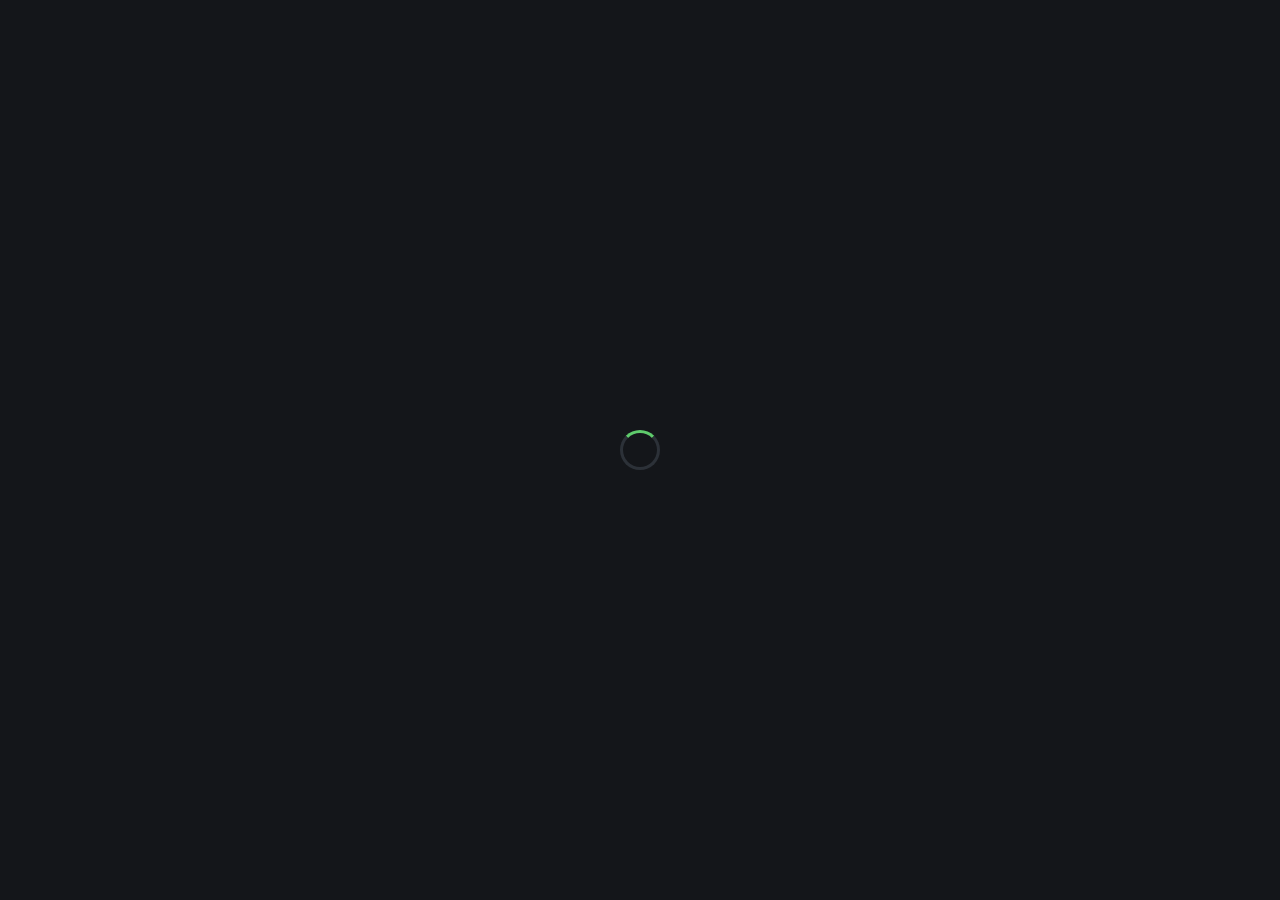
==== commit 3a0fa742: "Update print statement from 'Hello' to 'Goodbye'" ====
--- a/index.html
+++ b/index.html
@@ -3,146 +3,130 @@
 <head>
 <meta charset="UTF-8">
 <meta name="viewport" content="width=device-width, initial-scale=1.0">
-<title>Sistema Técnico — Mesa / Medusa / Equipamentos</title>
+<title>Estrutura Inicial — Sistema Técnico</title>
 <link rel="preconnect" href="https://fonts.googleapis.com">
 <link href="https://fonts.googleapis.com/css2?family=Oswald:wght@500;600;700&family=Space+Mono:wght@400;700&family=Inter:wght@400;500;600&display=swap" rel="stylesheet">
+<script src="https://www.gstatic.com/firebasejs/10.12.2/firebase-app-compat.js"></script>
+<script src="https://www.gstatic.com/firebasejs/10.12.2/firebase-auth-compat.js"></script>
+<script src="https://www.gstatic.com/firebasejs/10.12.2/firebase-firestore-compat.js"></script>
 <style>
-  :root{
-    --bg:#14161a; --panel:#1c1f24; --panel-2:#22262c; --line:#2c3138;
-    --text:#eae7e0; --muted:#8a8f98;
-    --ok:#5fcb6c; --ok-dim:#2c4630;
-    --warn:#e8a33d; --warn-dim:#4a3a1e;
-    --danger:#d9634f; --danger-dim:#4a2c28;
-    --accent:#5fa8cb; --accent-dim:#243c4a;
-  }
-  *{box-sizing:border-box;}
-  body{
-    margin:0;
-    background:radial-gradient(ellipse at top,#1a1d22 0%,var(--bg) 60%);
-    color:var(--text); font-family:'Inter',sans-serif;
-    min-height:100vh; padding:28px 22px 80px;
-  }
-  .wrap{max-width:1240px; margin:0 auto;}
-  h1{font-family:'Oswald',sans-serif; font-weight:700; letter-spacing:.5px; font-size:26px; margin:0 0 4px; text-transform:uppercase;}
-  .subtitle{color:var(--muted); font-size:13px; margin:0;}
-  header{display:flex; justify-content:space-between; align-items:flex-end; flex-wrap:wrap; gap:14px; border-bottom:1px solid var(--line); padding-bottom:18px; margin-bottom:20px;}
-
-  nav.tabs{display:flex; gap:6px; flex-wrap:wrap; margin-bottom:24px; border-bottom:1px solid var(--line); padding-bottom:2px;}
-  nav.tabs button{
-    background:transparent; border:none; color:var(--muted); font-family:'Oswald',sans-serif;
-    font-size:13px; letter-spacing:.5px; text-transform:uppercase; padding:10px 14px; cursor:pointer;
-    border-bottom:2px solid transparent;
-  }
-  nav.tabs button:hover{color:var(--text);}
-  nav.tabs button.active{color:var(--text); border-bottom-color:var(--ok);}
-
-  .view{display:none;}
-  .view.active{display:block;}
-
-  .stats-row{display:grid; grid-template-columns:repeat(auto-fit,minmax(140px,1fr)); gap:12px; margin-bottom:24px;}
-  .stat-card{background:var(--panel); border:1px solid var(--line); border-radius:8px; padding:16px;}
-  .stat-card .num{font-family:'Space Mono',monospace; font-size:26px; font-weight:700;}
-  .stat-card .lbl{font-size:11px; color:var(--muted); text-transform:uppercase; letter-spacing:.5px; margin-top:4px;}
-  .stat-card.c-ok .num{color:var(--ok);}
-  .stat-card.c-warn .num{color:var(--warn);}
-  .stat-card.c-danger .num{color:var(--danger);}
-  .stat-card.c-accent .num{color:var(--accent);}
-
-  .toolbar{display:flex; gap:10px; align-items:center; margin-bottom:18px; flex-wrap:wrap;}
-  .toolbar input[type=text], .toolbar input[type=date], select, textarea, input[type=text], input[type=date], input[type=number]{
-    background:var(--panel-2); border:1px solid var(--line); color:var(--text);
-    padding:8px 11px; border-radius:6px; font-family:'Inter',sans-serif; font-size:13px;
-  }
-  .toolbar input[type=text]{width:220px;}
-  ::placeholder{color:var(--muted);}
-  .legend{display:flex; gap:16px; margin-left:auto; font-size:12px; color:var(--muted); align-items:center; flex-wrap:wrap;}
-  .dot{width:9px; height:9px; border-radius:50%; display:inline-block; margin-right:6px;}
-  .dot.ok{background:var(--ok);} .dot.warn{background:var(--warn);} .dot.danger{background:var(--danger);} .dot.accent{background:var(--accent);}
-
-  button{background:var(--panel-2); border:1px solid var(--line); color:var(--text); padding:9px 14px; border-radius:6px; font-size:13px; cursor:pointer; font-family:'Inter',sans-serif;}
-  button:hover{border-color:#454b54;}
-  button.reset, button.danger-btn{color:var(--danger); border-color:#4a3230;}
-  button.primary{background:var(--ok-dim); color:var(--ok); border-color:#345f3d;}
-  button.small{padding:5px 9px; font-size:11px;}
-
-  .grid{display:grid; grid-template-columns:repeat(auto-fill,minmax(250px,1fr)); gap:12px;}
-
-  .card{background:var(--panel); border:1px solid var(--line); border-radius:8px; overflow:hidden; display:flex; flex-direction:column; transition:border-color .15s ease;}
-  .card:hover{border-color:#3a4048;}
-  .card.hidden{display:none;}
-  .card-top{height:5px; width:100%; background:var(--ok);}
-  .card.local .card-top{background:var(--warn);}
-  .card.danger .card-top{background:var(--danger);}
-  .card-head{display:flex; justify-content:space-between; align-items:center; padding:10px 12px 8px;}
-  .ch-mesa{font-family:'Space Mono',monospace; font-size:19px; font-weight:700;}
-  .ch-mesa .prefix{font-size:10px; color:var(--muted); display:block; letter-spacing:1px; font-weight:400;}
-  .badge{font-family:'Space Mono',monospace; font-size:11px; padding:3px 8px; border-radius:20px; background:var(--ok-dim); color:var(--ok); white-space:nowrap;}
-  .card.local .badge{background:var(--warn-dim); color:var(--warn);}
-  .badge.st-danger{background:var(--danger-dim); color:var(--danger);}
-  .badge.st-warn{background:var(--warn-dim); color:var(--warn);}
-  .badge.st-ok{background:var(--ok-dim); color:var(--ok);}
-  .card-body{padding:0 12px 14px; display:flex; flex-direction:column; gap:8px;}
-  .field label{font-size:10px; color:var(--muted); text-transform:uppercase; letter-spacing:.5px; display:block; margin-bottom:3px;}
-  .field input, .field select, .field textarea{width:100%;}
-  .field input:focus, .field select:focus, .field textarea:focus{outline:none; border-color:var(--ok);}
-  .field textarea{resize:vertical; min-height:44px; font-family:'Inter',sans-serif;}
-  .card-foot{padding:8px 12px 12px; display:flex; justify-content:flex-end;}
-
-  .subtabs{display:flex; gap:6px; flex-wrap:wrap; margin-bottom:16px;}
-  .subtabs button{font-size:12px; padding:7px 12px;}
-  .subtabs button.active{background:var(--accent-dim); color:var(--accent); border-color:#2e5266;}
-
-  .cal-grid{display:grid; grid-template-columns:repeat(7,1fr); gap:6px;}
-  .cal-dow{text-align:center; font-size:11px; color:var(--muted); text-transform:uppercase; padding:4px 0;}
-  .cal-day{background:var(--panel); border:1px solid var(--line); border-radius:6px; min-height:78px; padding:6px; font-size:12px; cursor:pointer; display:flex; flex-direction:column; gap:4px;}
-  .cal-day:hover{border-color:#454b54;}
-  .cal-day.empty{background:transparent; border:none; cursor:default;}
-  .cal-day.today{border-color:var(--ok);}
-  .cal-day.selected{border-color:var(--accent); background:var(--accent-dim);}
-  .cal-day .dnum{font-family:'Space Mono',monospace; font-weight:700; color:var(--muted);}
-  .cal-day.today .dnum{color:var(--ok);}
-  .cal-dots{display:flex; gap:3px; flex-wrap:wrap;}
-  .cal-nav{display:flex; align-items:center; gap:14px; margin-bottom:14px;}
-  .cal-nav .month-lbl{font-family:'Oswald',sans-serif; font-size:16px; text-transform:uppercase; letter-spacing:.5px; min-width:170px; text-align:center;}
-
-  .event-item{background:var(--panel); border:1px solid var(--line); border-left:3px solid var(--accent); border-radius:6px; padding:10px 12px; margin-bottom:8px; display:flex; justify-content:space-between; align-items:flex-start; gap:10px;}
-  .event-item .etype{font-size:10px; text-transform:uppercase; letter-spacing:.5px; color:var(--muted);}
-  .event-item .edesc{font-size:13px; margin-top:2px;}
-  .event-form{background:var(--panel); border:1px solid var(--line); border-radius:8px; padding:14px; margin-bottom:18px; display:grid; grid-template-columns:repeat(auto-fit,minmax(160px,1fr)); gap:10px; align-items:end;}
-  .event-form .fspan2{grid-column:span 2;}
-
-  .route-chain{background:var(--panel); border:1px solid var(--line); border-radius:8px; padding:12px 14px; margin-bottom:8px; display:flex; align-items:center; gap:10px; flex-wrap:wrap; font-size:13px;}
-  .route-chain .node{font-family:'Space Mono',monospace; background:var(--panel-2); border:1px solid var(--line); padding:5px 10px; border-radius:5px;}
-  .route-chain .node.ch{color:var(--ok);}
-  .route-chain .node.local{color:var(--warn);}
-  .route-chain .arrow{color:var(--muted);}
-  .route-chain .empty-eq{color:var(--muted); font-style:italic;}
-
-  table.list-table{width:100%; border-collapse:collapse; font-size:13px;}
-  table.list-table th{text-align:left; font-size:10px; text-transform:uppercase; letter-spacing:.5px; color:var(--muted); padding:8px 10px; border-bottom:1px solid var(--line);}
-  table.list-table td{padding:8px 10px; border-bottom:1px solid var(--line);}
-  table.list-table tr:hover td{background:var(--panel-2);}
-
-  footer{text-align:center; color:var(--muted); font-size:12px; margin-top:36px;}
-  .save-flag{position:fixed; bottom:18px; right:18px; background:var(--panel-2); border:1px solid var(--line); padding:8px 14px; border-radius:6px; font-size:12px; color:var(--ok); opacity:0; transform:translateY(6px); transition:opacity .2s ease, transform .2s ease; font-family:'Space Mono',monospace;}
-  .save-flag.show{opacity:1; transform:translateY(0);}
-
-  @media (max-width:520px){
-    .toolbar input[type=text]{width:100%;}
-    .legend{margin-left:0;}
-    .cal-day{min-height:56px;}
-  }
+:root{--bg:#14161a;--panel:#1c1f24;--panel-2:#22262c;--line:#2c3138;--text:#eae7e0;--muted:#8a8f98;--ok:#5fcb6c;--ok-dim:#2c4630;--warn:#e8a33d;--warn-dim:#4a3a1e;--danger:#d9634f;--danger-dim:#4a2c28;--accent:#5fa8cb;--accent-dim:#243c4a;}
+*{box-sizing:border-box;}
+body{margin:0;background:radial-gradient(ellipse at top,#1a1d22 0%,var(--bg) 60%);color:var(--text);font-family:'Inter',sans-serif;min-height:100vh;}
+#loginScreen{display:flex;align-items:center;justify-content:center;min-height:100vh;padding:24px;}
+.login-box{background:var(--panel);border:1px solid var(--line);border-radius:12px;padding:48px 40px;text-align:center;max-width:400px;width:100%;}
+.login-box h1{font-family:'Oswald',sans-serif;font-weight:700;font-size:28px;text-transform:uppercase;letter-spacing:.5px;margin:0 0 8px;}
+.login-box .subtitle{color:var(--muted);font-size:13px;margin:0 0 32px;}
+.google-btn{display:inline-flex;align-items:center;gap:12px;background:#fff;color:#333;border:none;border-radius:8px;padding:12px 28px;font-size:15px;font-weight:600;cursor:pointer;font-family:'Inter',sans-serif;transition:box-shadow .2s;}
+.google-btn:hover{box-shadow:0 4px 20px rgba(95,203,108,.25);}
+.google-btn svg{width:22px;height:22px;}
+.login-error{color:var(--danger);font-size:13px;margin-top:16px;}
+#appScreen{display:none;padding:28px 22px 80px;}
+.wrap{max-width:1240px;margin:0 auto;}
+h1{font-family:'Oswald',sans-serif;font-weight:700;letter-spacing:.5px;font-size:26px;margin:0 0 4px;text-transform:uppercase;}
+.subtitle{color:var(--muted);font-size:13px;margin:0;}
+header{display:flex;justify-content:space-between;align-items:flex-end;flex-wrap:wrap;gap:14px;border-bottom:1px solid var(--line);padding-bottom:18px;margin-bottom:20px;}
+.user-info{display:flex;align-items:center;gap:10px;}
+.user-info img{width:32px;height:32px;border-radius:50%;border:2px solid var(--ok);}
+.user-info .uname{font-size:13px;color:var(--muted);}
+.user-info button{padding:6px 12px;font-size:11px;}
+nav.tabs{display:flex;gap:6px;flex-wrap:wrap;margin-bottom:24px;border-bottom:1px solid var(--line);padding-bottom:2px;}
+nav.tabs button{background:transparent;border:none;color:var(--muted);font-family:'Oswald',sans-serif;font-size:13px;letter-spacing:.5px;text-transform:uppercase;padding:10px 14px;cursor:pointer;border-bottom:2px solid transparent;}
+nav.tabs button:hover{color:var(--text);}
+nav.tabs button.active{color:var(--text);border-bottom-color:var(--ok);}
+.view{display:none;}.view.active{display:block;}
+.stats-row{display:grid;grid-template-columns:repeat(auto-fit,minmax(140px,1fr));gap:12px;margin-bottom:24px;}
+.stat-card{background:var(--panel);border:1px solid var(--line);border-radius:8px;padding:16px;}
+.stat-card .num{font-family:'Space Mono',monospace;font-size:26px;font-weight:700;}
+.stat-card .lbl{font-size:11px;color:var(--muted);text-transform:uppercase;letter-spacing:.5px;margin-top:4px;}
+.stat-card.c-ok .num{color:var(--ok);}.stat-card.c-warn .num{color:var(--warn);}.stat-card.c-danger .num{color:var(--danger);}.stat-card.c-accent .num{color:var(--accent);}
+.toolbar{display:flex;gap:10px;align-items:center;margin-bottom:18px;flex-wrap:wrap;}
+.toolbar input[type=text],.toolbar input[type=date],select,textarea,input[type=text],input[type=date],input[type=number]{background:var(--panel-2);border:1px solid var(--line);color:var(--text);padding:8px 11px;border-radius:6px;font-family:'Inter',sans-serif;font-size:13px;}
+.toolbar input[type=text]{width:220px;}
+::placeholder{color:var(--muted);}
+.legend{display:flex;gap:16px;margin-left:auto;font-size:12px;color:var(--muted);align-items:center;flex-wrap:wrap;}
+.dot{width:9px;height:9px;border-radius:50%;display:inline-block;margin-right:6px;}
+.dot.ok{background:var(--ok);}.dot.warn{background:var(--warn);}.dot.danger{background:var(--danger);}.dot.accent{background:var(--accent);}
+button{background:var(--panel-2);border:1px solid var(--line);color:var(--text);padding:9px 14px;border-radius:6px;font-size:13px;cursor:pointer;font-family:'Inter',sans-serif;}
+button:hover{border-color:#454b54;}
+button.reset,button.danger-btn{color:var(--danger);border-color:#4a3230;}
+button.primary{background:var(--ok-dim);color:var(--ok);border-color:#345f3d;}
+button.small{padding:5px 9px;font-size:11px;}
+.grid{display:grid;grid-template-columns:repeat(auto-fill,minmax(250px,1fr));gap:12px;}
+.card{background:var(--panel);border:1px solid var(--line);border-radius:8px;overflow:hidden;display:flex;flex-direction:column;transition:border-color .15s ease;}
+.card:hover{border-color:#3a4048;}.card.hidden{display:none;}
+.card-top{height:5px;width:100%;background:var(--ok);}
+.card.local .card-top{background:var(--warn);}.card.danger .card-top{background:var(--danger);}
+.card-head{display:flex;justify-content:space-between;align-items:center;padding:10px 12px 8px;}
+.ch-mesa{font-family:'Space Mono',monospace;font-size:19px;font-weight:700;}
+.ch-mesa .prefix{font-size:10px;color:var(--muted);display:block;letter-spacing:1px;font-weight:400;}
+.badge{font-family:'Space Mono',monospace;font-size:11px;padding:3px 8px;border-radius:20px;background:var(--ok-dim);color:var(--ok);white-space:nowrap;}
+.card.local .badge{background:var(--warn-dim);color:var(--warn);}
+.badge.st-danger{background:var(--danger-dim);color:var(--danger);}.badge.st-warn{background:var(--warn-dim);color:var(--warn);}.badge.st-ok{background:var(--ok-dim);color:var(--ok);}
+.card-body{padding:0 12px 14px;display:flex;flex-direction:column;gap:8px;}
+.field label{font-size:10px;color:var(--muted);text-transform:uppercase;letter-spacing:.5px;display:block;margin-bottom:3px;}
+.field input,.field select,.field textarea{width:100%;}
+.field input:focus,.field select:focus,.field textarea:focus{outline:none;border-color:var(--ok);}
+.field textarea{resize:vertical;min-height:44px;font-family:'Inter',sans-serif;}
+.card-foot{padding:8px 12px 12px;display:flex;justify-content:flex-end;}
+.subtabs{display:flex;gap:6px;flex-wrap:wrap;margin-bottom:16px;}
+.subtabs button{font-size:12px;padding:7px 12px;}
+.subtabs button.active{background:var(--accent-dim);color:var(--accent);border-color:#2e5266;}
+.cal-grid{display:grid;grid-template-columns:repeat(7,1fr);gap:6px;}
+.cal-dow{text-align:center;font-size:11px;color:var(--muted);text-transform:uppercase;padding:4px 0;}
+.cal-day{background:var(--panel);border:1px solid var(--line);border-radius:6px;min-height:78px;padding:6px;font-size:12px;cursor:pointer;display:flex;flex-direction:column;gap:4px;}
+.cal-day:hover{border-color:#454b54;}.cal-day.empty{background:transparent;border:none;cursor:default;}
+.cal-day.today{border-color:var(--ok);}.cal-day.selected{border-color:var(--accent);background:var(--accent-dim);}
+.cal-day .dnum{font-family:'Space Mono',monospace;font-weight:700;color:var(--muted);}
+.cal-day.today .dnum{color:var(--ok);}
+.cal-dots{display:flex;gap:3px;flex-wrap:wrap;}
+.cal-nav{display:flex;align-items:center;gap:14px;margin-bottom:14px;}
+.cal-nav .month-lbl{font-family:'Oswald',sans-serif;font-size:16px;text-transform:uppercase;letter-spacing:.5px;min-width:170px;text-align:center;}
+.event-item{background:var(--panel);border:1px solid var(--line);border-left:3px solid var(--accent);border-radius:6px;padding:10px 12px;margin-bottom:8px;display:flex;justify-content:space-between;align-items:flex-start;gap:10px;}
+.event-item .etype{font-size:10px;text-transform:uppercase;letter-spacing:.5px;color:var(--muted);}
+.event-item .edesc{font-size:13px;margin-top:2px;}
+.event-form{background:var(--panel);border:1px solid var(--line);border-radius:8px;padding:14px;margin-bottom:18px;display:grid;grid-template-columns:repeat(auto-fit,minmax(160px,1fr));gap:10px;align-items:end;}
+.event-form .fspan2{grid-column:span 2;}
+.route-chain{background:var(--panel);border:1px solid var(--line);border-radius:8px;padding:12px 14px;margin-bottom:8px;display:flex;align-items:center;gap:10px;flex-wrap:wrap;font-size:13px;}
+.route-chain .node{font-family:'Space Mono',monospace;background:var(--panel-2);border:1px solid var(--line);padding:5px 10px;border-radius:5px;}
+.route-chain .node.ch{color:var(--ok);}.route-chain .node.local{color:var(--warn);}
+.route-chain .arrow{color:var(--muted);}.route-chain .empty-eq{color:var(--muted);font-style:italic;}
+table.list-table{width:100%;border-collapse:collapse;font-size:13px;}
+table.list-table th{text-align:left;font-size:10px;text-transform:uppercase;letter-spacing:.5px;color:var(--muted);padding:8px 10px;border-bottom:1px solid var(--line);}
+table.list-table td{padding:8px 10px;border-bottom:1px solid var(--line);}
+table.list-table tr:hover td{background:var(--panel-2);}
+footer{text-align:center;color:var(--muted);font-size:12px;margin-top:36px;}
+.save-flag{position:fixed;bottom:18px;right:18px;background:var(--panel-2);border:1px solid var(--line);padding:8px 14px;border-radius:6px;font-size:12px;color:var(--ok);opacity:0;transform:translateY(6px);transition:opacity .2s ease,transform .2s ease;font-family:'Space Mono',monospace;z-index:100;}
+.save-flag.show{opacity:1;transform:translateY(0);}
+.loading-overlay{position:fixed;inset:0;background:var(--bg);display:flex;align-items:center;justify-content:center;z-index:999;}
+.spinner{width:40px;height:40px;border:3px solid var(--line);border-top-color:var(--ok);border-radius:50%;animation:spin .8s linear infinite;}
+@keyframes spin{to{transform:rotate(360deg);}}
+@media(max-width:520px){.toolbar input[type=text]{width:100%;}.legend{margin-left:0;}.cal-day{min-height:56px;}.login-box{padding:32px 24px;}}
 </style>
 </head>
 <body>
+<div class="loading-overlay" id="loadingOverlay"><div class="spinner"></div></div>
+<div id="loginScreen" style="display:none;">
+  <div class="login-box">
+    <h1>Estrutura Inicial</h1>
+    <p class="subtitle">Sistema Técnico — Mesa / Medusa / Equipamentos</p>
+    <button class="google-btn" id="googleLoginBtn">
+      <svg viewBox="0 0 48 48"><path fill="#EA4335" d="M24 9.5c3.54 0 6.71 1.22 9.21 3.6l6.85-6.85C35.9 2.38 30.47 0 24 0 14.62 0 6.51 5.38 2.56 13.22l7.98 6.19C12.43 13.72 17.74 9.5 24 9.5z"/><path fill="#4285F4" d="M46.98 24.55c0-1.57-.15-3.09-.38-4.55H24v9.02h12.94c-.58 2.96-2.26 5.48-4.78 7.18l7.73 6c4.51-4.18 7.09-10.36 7.09-17.65z"/><path fill="#FBBC05" d="M10.53 28.59a14.5 14.5 0 0 1 0-9.18l-7.98-6.19a24.08 24.08 0 0 0 0 21.56l7.98-6.19z"/><path fill="#34A853" d="M24 48c6.48 0 11.93-2.13 15.89-5.81l-7.73-6c-2.15 1.45-4.92 2.3-8.16 2.3-6.26 0-11.57-4.22-13.47-9.91l-7.98 6.19C6.51 42.62 14.62 48 24 48z"/></svg>
+      Entrar com Google
+    </button>
+    <div class="login-error" id="loginError"></div>
+  </div>
+</div>
+<div id="appScreen">
 <div class="wrap">
   <header>
-    <div>
-      <h1>Sistema Técnico</h1>
-      <p class="subtitle">Mesa / Medusa · Equipamentos · Manutenção · Calendário · Roteamento</p>
+    <div><h1>Estrutura Inicial</h1><p class="subtitle">Mesa / Medusa · Equipamentos · Manutenção · Calendário · Roteamento</p></div>
+    <div class="user-info">
+      <img id="userPhoto" src="" alt="">
+      <div><div id="userName" class="uname"></div></div>
+      <button id="logoutBtn" class="small">Sair</button>
     </div>
   </header>
-
   <nav class="tabs">
     <button data-tab="dashboard" class="active">Dashboard</button>
     <button data-tab="canais">Canais</button>
@@ -151,33 +135,21 @@
     <button data-tab="calendario">Calendário</button>
     <button data-tab="roteamento">Roteamento</button>
   </nav>
-
-  <!-- DASHBOARD -->
   <section class="view active" id="view-dashboard">
     <div class="stats-row" id="dashStats"></div>
-    <div class="toolbar"><strong style="font-family:'Oswald',sans-serif; text-transform:uppercase; font-size:14px; letter-spacing:.5px;">Próximas revisões</strong></div>
+    <div class="toolbar"><strong style="font-family:'Oswald',sans-serif;text-transform:uppercase;font-size:14px;letter-spacing:.5px;">Próximas revisões</strong></div>
     <div id="dashUpcoming"></div>
   </section>
-
-  <!-- CANAIS -->
   <section class="view" id="view-canais">
     <div class="toolbar">
       <input type="text" id="chSearch" placeholder="Buscar canal, instrumento...">
-      <div class="subtabs" id="chModeTabs">
-        <button data-mode="mesa" class="active">Modo Mesa</button>
-        <button data-mode="medusa">Modo Medusa</button>
-      </div>
+      <div class="subtabs" id="chModeTabs"><button data-mode="mesa" class="active">Modo Mesa</button><button data-mode="medusa">Modo Medusa</button></div>
       <button id="chPrintBtn">Imprimir / PDF</button>
       <button id="chResetBtn" class="reset">Restaurar padrão</button>
-      <div class="legend">
-        <span><span class="dot ok"></span>Via medusa</span>
-        <span><span class="dot warn"></span>Local na mesa</span>
-      </div>
+      <div class="legend"><span><span class="dot ok"></span>Via medusa</span><span><span class="dot warn"></span>Local na mesa</span></div>
     </div>
     <div class="grid" id="chGrid"></div>
   </section>
-
-  <!-- EQUIPAMENTOS -->
   <section class="view" id="view-equipamentos">
     <div class="subtabs" id="eqCatTabs"></div>
     <div class="toolbar">
@@ -187,623 +159,145 @@
     <div id="eqFormWrap"></div>
     <div class="grid" id="eqGrid"></div>
   </section>
-
-  <!-- MANUTENÇÃO -->
   <section class="view" id="view-manutencao">
     <div class="stats-row" id="mantStats"></div>
     <div class="toolbar">
       <input type="text" id="mantSearch" placeholder="Buscar equipamento...">
-      <div class="legend">
-        <span><span class="dot ok"></span>Ok</span>
-        <span><span class="dot warn"></span>Atenção (≤30 dias)</span>
-        <span><span class="dot danger"></span>Vencido</span>
-      </div>
-    </div>
-    <table class="list-table" id="mantTable">
-      <thead><tr><th>Equipamento</th><th>Categoria</th><th>Última manutenção</th><th>Próxima manutenção</th><th>Status</th><th>Observações</th></tr></thead>
-      <tbody id="mantBody"></tbody>
-    </table>
-  </section>
-
-  <!-- CALENDÁRIO -->
+      <div class="legend"><span><span class="dot ok"></span>Ok</span><span><span class="dot warn"></span>Atenção (≤30 dias)</span><span><span class="dot danger"></span>Vencido</span></div>
+    </div>
+    <table class="list-table" id="mantTable"><thead><tr><th>Equipamento</th><th>Categoria</th><th>Última manutenção</th><th>Próxima manutenção</th><th>Status</th><th>Observações</th></tr></thead><tbody id="mantBody"></tbody></table>
+  </section>
   <section class="view" id="view-calendario">
     <div class="cal-nav">
-      <button id="calPrev">‹</button>
-      <div class="month-lbl" id="calMonthLbl"></div>
-      <button id="calNext">›</button>
-      <button id="calToday">Hoje</button>
-      <div class="legend">
-        <span><span class="dot accent"></span>Evento</span>
-        <span><span class="dot warn"></span>Manutenção prevista</span>
-      </div>
+      <button id="calPrev">‹</button><div class="month-lbl" id="calMonthLbl"></div><button id="calNext">›</button><button id="calToday">Hoje</button>
+      <div class="legend"><span><span class="dot accent"></span>Evento</span><span><span class="dot warn"></span>Manutenção prevista</span></div>
     </div>
     <div class="cal-grid" id="calGrid"></div>
     <div style="margin-top:22px;">
-      <div class="toolbar"><strong style="font-family:'Oswald',sans-serif; text-transform:uppercase; font-size:14px; letter-spacing:.5px;" id="calSelLbl">Eventos</strong>
-        <button id="calAddEventBtn" class="primary" style="margin-left:auto;">+ Novo evento</button>
-      </div>
-      <div id="calEventForm"></div>
-      <div id="calEventList"></div>
-    </div>
-  </section>
-
-  <!-- ROTEAMENTO -->
+      <div class="toolbar"><strong style="font-family:'Oswald',sans-serif;text-transform:uppercase;font-size:14px;letter-spacing:.5px;" id="calSelLbl">Eventos</strong><button id="calAddEventBtn" class="primary" style="margin-left:auto;">+ Novo evento</button></div>
+      <div id="calEventForm"></div><div id="calEventList"></div>
+    </div>
+  </section>
   <section class="view" id="view-roteamento">
-    <div class="toolbar">
-      <input type="text" id="routeSearch" placeholder="Buscar na cadeia de roteamento...">
-    </div>
+    <div class="toolbar"><input type="text" id="routeSearch" placeholder="Buscar na cadeia de roteamento..."></div>
     <div id="routeList"></div>
   </section>
-
-  <footer>As alterações são salvas automaticamente neste navegador.</footer>
+  <footer>Dados sincronizados em tempo real para toda a equipe via Firebase.</footer>
 </div>
-
-<div class="save-flag" id="saveFlag">salvo ✓</div>
-
+</div>
+<div class="save-flag" id="saveFlag">sincronizado ✓</div>
 <script>
-/* ================= DADOS PADRÃO ================= */
-const CATEGORIES = ["Instrumentos","Microfones","Cabos","Mesas","Processadores","Monitores","Caixas","Computadores"];
-const CH_TIPOS = ["Microfone","Instrumento","Computador","Playback","DI","Retorno","Outro"];
-const EVENT_TIPOS = ["Revisão","Troca de cabo","Limpeza","Calibração","Evento"];
-
-const defaultChannels = [
-  {mesa:1, medusa:1, instrumento:"Bumbo", tipo:"Microfone", equipamentoId:null, observacoes:""},
-  {mesa:2, medusa:2, instrumento:"Caixa", tipo:"Microfone", equipamentoId:null, observacoes:""},
-  {mesa:3, medusa:3, instrumento:"Hi-Hat", tipo:"Microfone", equipamentoId:null, observacoes:""},
-  {mesa:4, medusa:4, instrumento:"Tom 1", tipo:"Microfone", equipamentoId:null, observacoes:""},
-  {mesa:5, medusa:5, instrumento:"Tom 2", tipo:"Microfone", equipamentoId:null, observacoes:""},
-  {mesa:6, medusa:6, instrumento:"Surdo", tipo:"Microfone", equipamentoId:null, observacoes:""},
-  {mesa:7, medusa:7, instrumento:"Overhead L", tipo:"Microfone", equipamentoId:null, observacoes:""},
-  {mesa:8, medusa:8, instrumento:"Overhead R", tipo:"Microfone", equipamentoId:null, observacoes:""},
-  {mesa:9, medusa:9, instrumento:"Baixo", tipo:"DI", equipamentoId:null, observacoes:""},
-  {mesa:10, medusa:10, instrumento:"Guitarra 1", tipo:"Microfone", equipamentoId:null, observacoes:""},
-  {mesa:11, medusa:11, instrumento:"Guitarra 2", tipo:"Microfone", equipamentoId:null, observacoes:""},
-  {mesa:12, medusa:12, instrumento:"Teclado L", tipo:"DI", equipamentoId:null, observacoes:""},
-  {mesa:13, medusa:13, instrumento:"Teclado R", tipo:"DI", equipamentoId:null, observacoes:""},
-  {mesa:14, medusa:14, instrumento:"Voz 1 (Principal)", tipo:"Microfone", equipamentoId:null, observacoes:""},
-  {mesa:15, medusa:15, instrumento:"Voz 2", tipo:"Microfone", equipamentoId:null, observacoes:""},
-  {mesa:16, medusa:16, instrumento:"Voz 3", tipo:"Microfone", equipamentoId:null, observacoes:""},
-  {mesa:17, medusa:17, instrumento:"Voz 4", tipo:"Microfone", equipamentoId:null, observacoes:""},
-  {mesa:18, medusa:18, instrumento:"Voz 5 (Coro)", tipo:"Microfone", equipamentoId:null, observacoes:""},
-  {mesa:19, medusa:19, instrumento:"Violão 1", tipo:"Microfone", equipamentoId:null, observacoes:""},
-  {mesa:20, medusa:20, instrumento:"Violão 2", tipo:"Microfone", equipamentoId:null, observacoes:""},
-  {mesa:21, medusa:21, instrumento:"Sax", tipo:"Microfone", equipamentoId:null, observacoes:""},
-  {mesa:22, medusa:22, instrumento:"Trompete", tipo:"Microfone", equipamentoId:null, observacoes:""},
-  {mesa:23, medusa:23, instrumento:"Percussão 1", tipo:"Microfone", equipamentoId:null, observacoes:""},
-  {mesa:24, medusa:24, instrumento:"Percussão 2", tipo:"Microfone", equipamentoId:null, observacoes:""},
-  {mesa:25, medusa:null, instrumento:"", tipo:"", equipamentoId:null, observacoes:""},
-  {mesa:26, medusa:null, instrumento:"", tipo:"", equipamentoId:null, observacoes:""},
-  {mesa:27, medusa:null, instrumento:"", tipo:"", equipamentoId:null, observacoes:""},
-  {mesa:28, medusa:null, instrumento:"", tipo:"", equipamentoId:null, observacoes:""},
-  {mesa:29, medusa:null, instrumento:"", tipo:"", equipamentoId:null, observacoes:""},
-  {mesa:30, medusa:null, instrumento:"", tipo:"", equipamentoId:null, observacoes:""},
-  {mesa:31, medusa:null, instrumento:"", tipo:"", equipamentoId:null, observacoes:""},
-  {mesa:32, medusa:null, instrumento:"", tipo:"", equipamentoId:null, observacoes:""},
-];
-
-const defaultEquipment = [
-  {id:"eq1", categoria:"Microfones", nome:"Voz Principal", marca:"Shure", modelo:"SM58", tipo:"Dinâmico", quantidade:1, comprimento:"", ultimaManutencao:"", proximaManutencao:"", observacoes:""},
-  {id:"eq2", categoria:"Microfones", nome:"Bateria Kit", marca:"Shure", modelo:"SM57", tipo:"Dinâmico", quantidade:6, comprimento:"", ultimaManutencao:"", proximaManutencao:"", observacoes:""},
-  {id:"eq3", categoria:"Cabos", nome:"XLR 10m", marca:"Santo Ângelo", modelo:"", tipo:"XLR", quantidade:12, comprimento:"10m", ultimaManutencao:"", proximaManutencao:"", observacoes:""},
-  {id:"eq4", categoria:"Instrumentos", nome:"Violão", marca:"Tagima", modelo:"Dallas", tipo:"Acústico", quantidade:2, comprimento:"", ultimaManutencao:"", proximaManutencao:"", observacoes:""},
-  {id:"eq5", categoria:"Computadores", nome:"Notebook Playback", marca:"Dell", modelo:"", tipo:"", quantidade:1, comprimento:"", ultimaManutencao:"", proximaManutencao:"", observacoes:""},
-  {id:"eq6", categoria:"Mesas", nome:"Mesa Principal 32ch", marca:"Behringer", modelo:"X32", tipo:"", quantidade:1, comprimento:"", ultimaManutencao:"", proximaManutencao:"", observacoes:""},
-];
-
-const defaultEvents = [];
-
-let state = {
-  channels: JSON.parse(JSON.stringify(defaultChannels)),
-  equipment: JSON.parse(JSON.stringify(defaultEquipment)),
-  events: JSON.parse(JSON.stringify(defaultEvents)),
-};
-
-let chMode = "mesa";
-let eqActiveCat = CATEGORIES[0];
-let calDate = new Date();
-let calSelected = new Date();
-let showEqForm = false;
-let showEventForm = false;
-
-const saveFlag = document.getElementById('saveFlag');
-let saveTimeout;
-
-/* ================= PERSISTÊNCIA (localStorage) ================= */
-function loadData(){
-  try{
-    const raw = localStorage.getItem('sistema-tecnico');
-    if(raw){
-      const parsed = JSON.parse(raw);
-      state = Object.assign(state, parsed);
-    }
-  }catch(e){ /* sem dados salvos ainda */ }
-  renderAll();
+firebase.initializeApp({apiKey:"AIzaSyAzgR3zyJglw-x5UzsKtT0OFrUV1Z9GI9I",authDomain:"tecnicadeaudio.firebaseapp.com",projectId:"tecnicadeaudio",storageBucket:"tecnicadeaudio.firebasestorage.app",messagingSenderId:"279795626583",appId:"1:279795626583:web:26e5ce68bf15adc3b42912"});
+const auth=firebase.auth(),db=firebase.firestore(),provider=new firebase.auth.GoogleAuthProvider();
+const CATEGORIES=["Instrumentos","Microfones","Cabos","Mesas","Processadores","Monitores","Caixas","Computadores"];
+const CH_TIPOS=["Microfone","Instrumento","Computador","Playback","DI","Retorno","Outro"];
+const EVENT_TIPOS=["Revisão","Troca de cabo","Limpeza","Calibração","Evento"];
+const DOW=['DOM','SEG','TER','QUA','QUI','SEX','SÁB'];
+const MONTHS=['Janeiro','Fevereiro','Março','Abril','Maio','Junho','Julho','Agosto','Setembro','Outubro','Novembro','Dezembro'];
+const defCh=[{mesa:1,medusa:1,instrumento:"Bumbo",tipo:"Microfone",equipamentoId:null,observacoes:""},{mesa:2,medusa:2,instrumento:"Caixa",tipo:"Microfone",equipamentoId:null,observacoes:""},{mesa:3,medusa:3,instrumento:"Hi-Hat",tipo:"Microfone",equipamentoId:null,observacoes:""},{mesa:4,medusa:4,instrumento:"Tom 1",tipo:"Microfone",equipamentoId:null,observacoes:""},{mesa:5,medusa:5,instrumento:"Tom 2",tipo:"Microfone",equipamentoId:null,observacoes:""},{mesa:6,medusa:6,instrumento:"Surdo",tipo:"Microfone",equipamentoId:null,observacoes:""},{mesa:7,medusa:7,instrumento:"Overhead L",tipo:"Microfone",equipamentoId:null,observacoes:""},{mesa:8,medusa:8,instrumento:"Overhead R",tipo:"Microfone",equipamentoId:null,observacoes:""},{mesa:9,medusa:9,instrumento:"Baixo",tipo:"DI",equipamentoId:null,observacoes:""},{mesa:10,medusa:10,instrumento:"Guitarra 1",tipo:"Microfone",equipamentoId:null,observacoes:""},{mesa:11,medusa:11,instrumento:"Guitarra 2",tipo:"Microfone",equipamentoId:null,observacoes:""},{mesa:12,medusa:12,instrumento:"Teclado L",tipo:"DI",equipamentoId:null,observacoes:""},{mesa:13,medusa:13,instrumento:"Teclado R",tipo:"DI",equipamentoId:null,observacoes:""},{mesa:14,medusa:14,instrumento:"Voz 1 (Principal)",tipo:"Microfone",equipamentoId:null,observacoes:""},{mesa:15,medusa:15,instrumento:"Voz 2",tipo:"Microfone",equipamentoId:null,observacoes:""},{mesa:16,medusa:16,instrumento:"Voz 3",tipo:"Microfone",equipamentoId:null,observacoes:""},{mesa:17,medusa:17,instrumento:"Voz 4",tipo:"Microfone",equipamentoId:null,observacoes:""},{mesa:18,medusa:18,instrumento:"Voz 5 (Coro)",tipo:"Microfone",equipamentoId:null,observacoes:""},{mesa:19,medusa:19,instrumento:"Violão 1",tipo:"Microfone",equipamentoId:null,observacoes:""},{mesa:20,medusa:20,instrumento:"Violão 2",tipo:"Microfone",equipamentoId:null,observacoes:""},{mesa:21,medusa:21,instrumento:"Sax",tipo:"Microfone",equipamentoId:null,observacoes:""},{mesa:22,medusa:22,instrumento:"Trompete",tipo:"Microfone",equipamentoId:null,observacoes:""},{mesa:23,medusa:23,instrumento:"Percussão 1",tipo:"Microfone",equipamentoId:null,observacoes:""},{mesa:24,medusa:24,instrumento:"Percussão 2",tipo:"Microfone",equipamentoId:null,observacoes:""},{mesa:25,medusa:null,instrumento:"",tipo:"",equipamentoId:null,observacoes:""},{mesa:26,medusa:null,instrumento:"",tipo:"",equipamentoId:null,observacoes:""},{mesa:27,medusa:null,instrumento:"",tipo:"",equipamentoId:null,observacoes:""},{mesa:28,medusa:null,instrumento:"",tipo:"",equipamentoId:null,observacoes:""},{mesa:29,medusa:null,instrumento:"",tipo:"",equipamentoId:null,observacoes:""},{mesa:30,medusa:null,instrumento:"",tipo:"",equipamentoId:null,observacoes:""},{mesa:31,medusa:null,instrumento:"",tipo:"",equipamentoId:null,observacoes:""},{mesa:32,medusa:null,instrumento:"",tipo:"",equipamentoId:null,observacoes:""}];
+const defEq=[{id:"eq1",categoria:"Microfones",nome:"Voz Principal",marca:"Shure",modelo:"SM58",tipo:"Dinâmico",quantidade:1,comprimento:"",ultimaManutencao:"",proximaManutencao:"",observacoes:""},{id:"eq2",categoria:"Microfones",nome:"Bateria Kit",marca:"Shure",modelo:"SM57",tipo:"Dinâmico",quantidade:6,comprimento:"",ultimaManutencao:"",proximaManutencao:"",observacoes:""},{id:"eq3",categoria:"Cabos",nome:"XLR 10m",marca:"Santo Ângelo",modelo:"",tipo:"XLR",quantidade:12,comprimento:"10m",ultimaManutencao:"",proximaManutencao:"",observacoes:""},{id:"eq4",categoria:"Instrumentos",nome:"Violão",marca:"Tagima",modelo:"Dallas",tipo:"Acústico",quantidade:2,comprimento:"",ultimaManutencao:"",proximaManutencao:"",observacoes:""},{id:"eq5",categoria:"Computadores",nome:"Notebook Playback",marca:"Dell",modelo:"",tipo:"",quantidade:1,comprimento:"",ultimaManutencao:"",proximaManutencao:"",observacoes:""},{id:"eq6",categoria:"Mesas",nome:"Mesa Principal 32ch",marca:"Behringer",modelo:"X32",tipo:"",quantidade:1,comprimento:"",ultimaManutencao:"",proximaManutencao:"",observacoes:""}];
+let state={channels:JSON.parse(JSON.stringify(defCh)),equipment:JSON.parse(JSON.stringify(defEq)),events:[]};
+let chMode="mesa",eqActiveCat=CATEGORIES[0],calDate=new Date(),calSelected=new Date(),showEqForm=false,showEventForm=false;
+const saveFlag=document.getElementById('saveFlag');let saveTimeout,unsubs=[];
+
+/* AUTH */
+document.getElementById('googleLoginBtn').addEventListener('click',()=>{document.getElementById('loginError').textContent='';auth.signInWithPopup(provider).catch(err=>{document.getElementById('loginError').textContent='Erro: '+err.message;});});
+document.getElementById('logoutBtn').addEventListener('click',()=>auth.signOut());
+auth.onAuthStateChanged(user=>{
+  document.getElementById('loadingOverlay').style.display='none';
+  if(user){document.getElementById('loginScreen').style.display='none';document.getElementById('appScreen').style.display='block';document.getElementById('userPhoto').src=user.photoURL||'';document.getElementById('userName').textContent=user.displayName||user.email;startListeners();}
+  else{document.getElementById('loginScreen').style.display='flex';document.getElementById('appScreen').style.display='none';stopListeners();}
+});
+
+/* FIRESTORE SYNC */
+function startListeners(){stopListeners();
+  unsubs.push(db.collection('shared').doc('channels').onSnapshot(doc=>{if(doc.exists){state.channels=doc.data().list||JSON.parse(JSON.stringify(defCh));}else{db.collection('shared').doc('channels').set({list:JSON.parse(JSON.stringify(defCh))});}renderChannels();renderRouting();renderDashboard();}));
+  unsubs.push(db.collection('shared').doc('equipment').onSnapshot(doc=>{if(doc.exists){state.equipment=doc.data().list||JSON.parse(JSON.stringify(defEq));}else{db.collection('shared').doc('equipment').set({list:JSON.parse(JSON.stringify(defEq))});}renderEquipCatTabs();renderEquipment();renderMaintenance();renderDashboard();renderCalendar();}));
+  unsubs.push(db.collection('shared').doc('events').onSnapshot(doc=>{if(doc.exists){state.events=doc.data().list||[];}else{db.collection('shared').doc('events').set({list:[]});}renderCalendar();}));
 }
-
-function persist(){
-  try{
-    localStorage.setItem('sistema-tecnico', JSON.stringify(state));
-    flagSaved();
-  }catch(e){ console.error('Erro ao salvar', e); }
+function stopListeners(){unsubs.forEach(fn=>fn());unsubs=[];}
+function persistCh(){db.collection('shared').doc('channels').set({list:state.channels}).then(flagSaved).catch(console.error);}
+function persistEq(){db.collection('shared').doc('equipment').set({list:state.equipment}).then(flagSaved).catch(console.error);}
+function persistEv(){db.collection('shared').doc('events').set({list:state.events}).then(flagSaved).catch(console.error);}
+function flagSaved(){saveFlag.classList.add('show');clearTimeout(saveTimeout);saveTimeout=setTimeout(()=>saveFlag.classList.remove('show'),1200);}
+function dCh(){clearTimeout(window._pch);window._pch=setTimeout(persistCh,500);}
+function dEq(){clearTimeout(window._peq);window._peq=setTimeout(persistEq,500);}
+
+/* HELPERS */
+function esc(s){return(s||'').toString().replace(/[&<>"']/g,m=>({'&':'&amp;','<':'&lt;','>':'&gt;','"':'&quot;',"'":'&#39;'}[m]));}
+function uid(){return'id'+Math.random().toString(36).slice(2,10);}
+function todayStr(){return new Date().toISOString().slice(0,10);}
+function daysUntil(d){if(!d)return null;const a=new Date(d+'T00:00:00'),n=new Date();n.setHours(0,0,0,0);return Math.round((a-n)/864e5);}
+function ms(p){if(!p)return'none';const d=daysUntil(p);if(d<0)return'danger';if(d<=30)return'warn';return'ok';}
+function eqById(id){return state.equipment.find(e=>e.id===id);}
+function ymd(d){return d.toISOString().slice(0,10);}
+
+/* TABS */
+document.querySelectorAll('nav.tabs button').forEach(btn=>{btn.addEventListener('click',()=>{document.querySelectorAll('nav.tabs button').forEach(b=>b.classList.remove('active'));btn.classList.add('active');document.querySelectorAll('.view').forEach(v=>v.classList.remove('active'));document.getElementById('view-'+btn.dataset.tab).classList.add('active');});});
+
+/* DASHBOARD */
+function renderDashboard(){
+  const t=state.equipment.reduce((s,e)=>s+(parseInt(e.quantidade)||0),0),em=state.equipment.filter(e=>ms(e.proximaManutencao)==='danger').length,mi=state.equipment.filter(e=>e.categoria==='Microfones').reduce((s,e)=>s+(parseInt(e.quantidade)||0),0),ca=state.equipment.filter(e=>e.categoria==='Cabos').reduce((s,e)=>s+(parseInt(e.quantidade)||0),0),ins=state.equipment.filter(e=>e.categoria==='Instrumentos').reduce((s,e)=>s+(parseInt(e.quantidade)||0),0),pr=state.equipment.filter(e=>ms(e.proximaManutencao)==='warn').length;
+  document.getElementById('dashStats').innerHTML=[{n:t,l:'Equipamentos totais',c:'c-accent'},{n:em,l:'Vencidos / em manutenção',c:'c-danger'},{n:mi,l:'Microfones',c:'c-ok'},{n:ca,l:'Cabos',c:'c-ok'},{n:ins,l:'Instrumentos',c:'c-ok'},{n:pr,l:'Próximas revisões',c:'c-warn'}].map(s=>`<div class="stat-card ${s.c}"><div class="num">${s.n}</div><div class="lbl">${s.l}</div></div>`).join('');
+  const up=state.equipment.filter(e=>e.proximaManutencao).sort((a,b)=>a.proximaManutencao.localeCompare(b.proximaManutencao)).slice(0,8);
+  const w=document.getElementById('dashUpcoming');
+  if(!up.length){w.innerHTML=`<p style="color:var(--muted);font-size:13px;">Nenhuma manutenção agendada ainda.</p>`;return;}
+  w.innerHTML=`<table class="list-table"><thead><tr><th>Equipamento</th><th>Categoria</th><th>Próxima manutenção</th><th>Status</th></tr></thead><tbody>${up.map(e=>{const s=ms(e.proximaManutencao),bc=s==='danger'?'st-danger':s==='warn'?'st-warn':'st-ok',lb=s==='danger'?'Vencido':s==='warn'?'Atenção':'Ok';return`<tr><td>${esc(e.nome)}</td><td>${esc(e.categoria)}</td><td>${e.proximaManutencao}</td><td><span class="badge ${bc}">${lb}</span></td></tr>`;}).join('')}</tbody></table>`;
 }
-function flagSaved(){
-  saveFlag.classList.add('show');
-  clearTimeout(saveTimeout);
-  saveTimeout = setTimeout(()=> saveFlag.classList.remove('show'), 1200);
+
+/* CANAIS */
+document.getElementById('chModeTabs').addEventListener('click',e=>{const b=e.target.closest('button[data-mode]');if(!b)return;chMode=b.dataset.mode;document.querySelectorAll('#chModeTabs button').forEach(x=>x.classList.remove('active'));b.classList.add('active');renderChannels();});
+function eqOpts(sel){let o=`<option value="">— Nenhum —</option>`;const bc={};state.equipment.forEach(e=>{(bc[e.categoria]=bc[e.categoria]||[]).push(e);});Object.keys(bc).forEach(c=>{o+=`<optgroup label="${esc(c)}">`;bc[c].forEach(e=>{o+=`<option value="${e.id}" ${e.id===sel?'selected':''}>${esc(e.nome)}${e.marca?' — '+esc(e.marca):''}</option>`;});o+=`</optgroup>`;});return o;}
+function renderChannels(){
+  const g=document.getElementById('chGrid');let list=state.channels.map((ch,i)=>({ch,i}));
+  if(chMode==='medusa')list=list.filter(x=>x.ch.medusa!==null).sort((a,b)=>a.ch.medusa-b.ch.medusa);
+  g.innerHTML=list.map(({ch,i})=>{const il=ch.medusa===null,p=chMode==='medusa'&&!il?String(ch.medusa).padStart(2,'0'):String(ch.mesa).padStart(2,'0'),pl=chMode==='medusa'&&!il?'MEDUSA':'MESA',bt=il?'LOCAL':(chMode==='medusa'?'MESA '+String(ch.mesa).padStart(2,'0'):'MED '+String(ch.medusa).padStart(2,'0'));
+    return`<div class="card ${il?'local':''}" data-idx="${i}"><div class="card-top"></div><div class="card-head"><div class="ch-mesa"><span class="prefix">${pl}</span>${p}</div><div class="badge">${bt}</div></div><div class="card-body"><div class="field"><label>Nome do canal</label><input type="text" data-field="instrumento" value="${esc(ch.instrumento)}" placeholder="Ex: Guitarra"></div><div class="field"><label>Tipo</label><select data-field="tipo"><option value="">—</option>${CH_TIPOS.map(t=>`<option value="${t}" ${ch.tipo===t?'selected':''}>${t}</option>`).join('')}</select></div><div class="field"><label>Equipamento vinculado</label><select data-field="equipamentoId">${eqOpts(ch.equipamentoId)}</select></div><div class="field"><label>Observações</label><textarea data-field="observacoes" placeholder="Ex: canal com ruído...">${esc(ch.observacoes)}</textarea></div></div></div>`;
+  }).join('');
+  g.querySelectorAll('input,select,textarea').forEach(inp=>{inp.addEventListener('input',e=>{const c=e.target.closest('.card'),idx=c.dataset.idx,f=e.target.dataset.field;state.channels[idx][f]=e.target.value;dCh();});});
+  applyChF();
 }
-function debouncedPersist(){
-  clearTimeout(window._pt);
-  window._pt = setTimeout(persist, 400);
-}
-
-/* ================= HELPERS ================= */
-function escapeHtml(str){
-  return (str || '').toString().replace(/[&<>"']/g, m => ({'&':'&amp;','<':'&lt;','>':'&gt;','"':'&quot;',"'":'&#39;'}[m]));
-}
-function uid(){ return 'id' + Math.random().toString(36).slice(2,10); }
-function todayStr(){ return new Date().toISOString().slice(0,10); }
-function daysUntil(dateStr){
-  if(!dateStr) return null;
-  const d = new Date(dateStr + 'T00:00:00');
-  const now = new Date(); now.setHours(0,0,0,0);
-  return Math.round((d - now) / 86400000);
-}
-function mantStatus(proximaManutencao){
-  if(!proximaManutencao) return 'none';
-  const du = daysUntil(proximaManutencao);
-  if(du < 0) return 'danger';
-  if(du <= 30) return 'warn';
-  return 'ok';
-}
-function eqById(id){ return state.equipment.find(e => e.id === id); }
-
-/* ================= TABS ================= */
-document.querySelectorAll('nav.tabs button').forEach(btn=>{
-  btn.addEventListener('click', ()=>{
-    document.querySelectorAll('nav.tabs button').forEach(b=>b.classList.remove('active'));
-    btn.classList.add('active');
-    document.querySelectorAll('.view').forEach(v=>v.classList.remove('active'));
-    document.getElementById('view-' + btn.dataset.tab).classList.add('active');
-  });
-});
-
-/* ================= RENDER ALL ================= */
-function renderAll(){
-  renderDashboard();
-  renderChannels();
-  renderEquipCatTabs();
-  renderEquipment();
-  renderMaintenance();
-  renderCalendar();
-  renderRouting();
-}
-
-/* ================= DASHBOARD ================= */
-function renderDashboard(){
-  const total = state.equipment.reduce((s,e)=> s + (parseInt(e.quantidade)||0), 0);
-  const emManutencao = state.equipment.filter(e => mantStatus(e.proximaManutencao) === 'danger').length;
-  const microfones = state.equipment.filter(e => e.categoria === 'Microfones').reduce((s,e)=> s+(parseInt(e.quantidade)||0),0);
-  const cabos = state.equipment.filter(e => e.categoria === 'Cabos').reduce((s,e)=> s+(parseInt(e.quantidade)||0),0);
-  const instrumentos = state.equipment.filter(e => e.categoria === 'Instrumentos').reduce((s,e)=> s+(parseInt(e.quantidade)||0),0);
-  const proximas = state.equipment.filter(e => mantStatus(e.proximaManutencao) === 'warn').length;
-
-  const stats = [
-    {num:total, lbl:'Equipamentos totais', cls:'c-accent'},
-    {num:emManutencao, lbl:'Vencidos / em manutenção', cls:'c-danger'},
-    {num:microfones, lbl:'Microfones', cls:'c-ok'},
-    {num:cabos, lbl:'Cabos', cls:'c-ok'},
-    {num:instrumentos, lbl:'Instrumentos', cls:'c-ok'},
-    {num:proximas, lbl:'Próximas revisões', cls:'c-warn'},
-  ];
-  document.getElementById('dashStats').innerHTML = stats.map(s=>`
-    <div class="stat-card ${s.cls}"><div class="num">${s.num}</div><div class="lbl">${s.lbl}</div></div>
-  `).join('');
-
-  const upcoming = state.equipment
-    .filter(e => e.proximaManutencao)
-    .sort((a,b)=> a.proximaManutencao.localeCompare(b.proximaManutencao))
-    .slice(0,8);
-  const wrap = document.getElementById('dashUpcoming');
-  if(upcoming.length === 0){
-    wrap.innerHTML = `<p style="color:var(--muted); font-size:13px;">Nenhuma manutenção agendada ainda.</p>`;
-    return;
-  }
-  wrap.innerHTML = `<table class="list-table"><thead><tr><th>Equipamento</th><th>Categoria</th><th>Próxima manutenção</th><th>Status</th></tr></thead><tbody>
-    ${upcoming.map(e=>{
-      const st = mantStatus(e.proximaManutencao);
-      const badgeCls = st === 'danger' ? 'st-danger' : st === 'warn' ? 'st-warn' : 'st-ok';
-      const label = st === 'danger' ? 'Vencido' : st === 'warn' ? 'Atenção' : 'Ok';
-      return `<tr><td>${escapeHtml(e.nome)}</td><td>${escapeHtml(e.categoria)}</td><td>${e.proximaManutencao}</td><td><span class="badge ${badgeCls}">${label}</span></td></tr>`;
-    }).join('')}
-  </tbody></table>`;
-}
-
-/* ================= CANAIS ================= */
-document.getElementById('chModeTabs').addEventListener('click', (e)=>{
-  const btn = e.target.closest('button[data-mode]');
-  if(!btn) return;
-  chMode = btn.dataset.mode;
-  document.querySelectorAll('#chModeTabs button').forEach(b=>b.classList.remove('active'));
-  btn.classList.add('active');
-  renderChannels();
-});
-
-function equipmentOptionsHtml(selectedId){
-  let opts = `<option value="">— Nenhum —</option>`;
-  const byCat = {};
-  state.equipment.forEach(e=>{ (byCat[e.categoria] = byCat[e.categoria]||[]).push(e); });
-  Object.keys(byCat).forEach(cat=>{
-    opts += `<optgroup label="${escapeHtml(cat)}">`;
-    byCat[cat].forEach(e=>{
-      opts += `<option value="${e.id}" ${e.id===selectedId?'selected':''}>${escapeHtml(e.nome)}${e.marca?' — '+escapeHtml(e.marca):''}</option>`;
-    });
-    opts += `</optgroup>`;
-  });
-  return opts;
-}
-
-function renderChannels(){
-  const grid = document.getElementById('chGrid');
-  let list = state.channels.map((ch,idx)=>({ch,idx}));
-  if(chMode === 'medusa'){
-    list = list.filter(x => x.ch.medusa !== null).sort((a,b)=> a.ch.medusa - b.ch.medusa);
-  }
-  grid.innerHTML = list.map(({ch,idx})=>{
-    const isLocal = ch.medusa === null;
-    const primary = chMode === 'medusa' && !isLocal ? String(ch.medusa).padStart(2,'0') : String(ch.mesa).padStart(2,'0');
-    const primaryLbl = chMode === 'medusa' && !isLocal ? 'MEDUSA' : 'MESA';
-    const badgeTxt = isLocal ? 'LOCAL' : (chMode === 'medusa' ? 'MESA ' + String(ch.mesa).padStart(2,'0') : 'MED ' + String(ch.medusa).padStart(2,'0'));
-    return `
-    <div class="card ${isLocal?'local':''}" data-idx="${idx}">
-      <div class="card-top"></div>
-      <div class="card-head">
-        <div class="ch-mesa"><span class="prefix">${primaryLbl}</span>${primary}</div>
-        <div class="badge">${badgeTxt}</div>
-      </div>
-      <div class="card-body">
-        <div class="field">
-          <label>Nome do canal</label>
-          <input type="text" data-field="instrumento" value="${escapeHtml(ch.instrumento)}" placeholder="Ex: Guitarra">
-        </div>
-        <div class="field">
-          <label>Tipo</label>
-          <select data-field="tipo">
-            <option value="">—</option>
-            ${CH_TIPOS.map(t=>`<option value="${t}" ${ch.tipo===t?'selected':''}>${t}</option>`).join('')}
-          </select>
-        </div>
-        <div class="field">
-          <label>Equipamento vinculado</label>
-          <select data-field="equipamentoId">${equipmentOptionsHtml(ch.equipamentoId)}</select>
-        </div>
-        <div class="field">
-          <label>Observações</label>
-          <textarea data-field="observacoes" placeholder="Ex: canal com ruído, revisar cabo...">${escapeHtml(ch.observacoes)}</textarea>
-        </div>
-      </div>
-    </div>`;
-  }).join('');
-
-  grid.querySelectorAll('input,select,textarea').forEach(inp=>{
-    inp.addEventListener('input', (e)=>{
-      const card = e.target.closest('.card');
-      const idx = card.dataset.idx;
-      const field = e.target.dataset.field;
-      state.channels[idx][field] = e.target.value;
-      debouncedPersist();
-      if(field === 'equipamentoId') renderRouting();
-    });
-  });
-
-  applyChFilter();
-}
-function applyChFilter(){
-  const q = document.getElementById('chSearch').value.trim().toLowerCase();
-  document.querySelectorAll('#chGrid .card').forEach(card=>{
-    const idx = card.dataset.idx;
-    const ch = state.channels[idx];
-    const eq = eqById(ch.equipamentoId);
-    const hay = `${ch.mesa} ${ch.medusa||''} ${ch.instrumento} ${ch.tipo} ${ch.observacoes} ${eq?eq.nome:''}`.toLowerCase();
-    card.classList.toggle('hidden', q && !hay.includes(q));
-  });
-}
-document.getElementById('chSearch').addEventListener('input', applyChFilter);
-document.getElementById('chPrintBtn').addEventListener('click', ()=> window.print());
-document.getElementById('chResetBtn').addEventListener('click', ()=>{
-  if(confirm('Restaurar todos os canais para o padrão sugerido? Isso apaga suas edições nos canais.')){
-    state.channels = JSON.parse(JSON.stringify(defaultChannels));
-    renderChannels(); renderRouting(); persist();
-  }
-});
-
-/* ================= EQUIPAMENTOS ================= */
-function renderEquipCatTabs(){
-  const wrap = document.getElementById('eqCatTabs');
-  wrap.innerHTML = CATEGORIES.map(c=>`<button data-cat="${c}" class="${c===eqActiveCat?'active':''}">${c}</button>`).join('');
-  wrap.querySelectorAll('button').forEach(btn=>{
-    btn.addEventListener('click', ()=>{
-      eqActiveCat = btn.dataset.cat;
-      showEqForm = false;
-      renderEquipCatTabs();
-      renderEquipment();
-    });
-  });
-}
-
-document.getElementById('eqAddBtn').addEventListener('click', ()=>{
-  showEqForm = !showEqForm;
-  renderEqForm();
-});
-
-function renderEqForm(){
-  const wrap = document.getElementById('eqFormWrap');
-  if(!showEqForm){ wrap.innerHTML=''; return; }
-  const isCabo = eqActiveCat === 'Cabos';
-  wrap.innerHTML = `
-    <div class="event-form">
-      <div class="field"><label>Nome</label><input type="text" id="nf-nome" placeholder="Ex: Voz Principal"></div>
-      <div class="field"><label>Marca</label><input type="text" id="nf-marca" placeholder="Ex: Shure"></div>
-      <div class="field"><label>Modelo</label><input type="text" id="nf-modelo" placeholder="Ex: SM58"></div>
-      <div class="field"><label>Tipo</label><input type="text" id="nf-tipo" placeholder="${isCabo?'Ex: XLR, P10...':'Ex: Dinâmico...'}"></div>
-      ${isCabo?`<div class="field"><label>Comprimento</label><input type="text" id="nf-comp" placeholder="Ex: 10m"></div>`:''}
-      <div class="field"><label>Quantidade</label><input type="number" id="nf-qtd" value="1" min="1"></div>
-      <div class="field fspan2"><label>Observações</label><input type="text" id="nf-obs" placeholder="Opcional"></div>
-      <div><button class="primary" id="nf-save">Salvar item</button></div>
-    </div>
-  `;
-  document.getElementById('nf-save').addEventListener('click', ()=>{
-    const nome = document.getElementById('nf-nome').value.trim();
-    if(!nome){ alert('Informe um nome para o equipamento.'); return; }
-    const item = {
-      id: uid(), categoria: eqActiveCat,
-      nome, marca: document.getElementById('nf-marca').value.trim(),
-      modelo: document.getElementById('nf-modelo').value.trim(),
-      tipo: document.getElementById('nf-tipo').value.trim(),
-      comprimento: isCabo ? document.getElementById('nf-comp').value.trim() : '',
-      quantidade: parseInt(document.getElementById('nf-qtd').value) || 1,
-      ultimaManutencao: '', proximaManutencao: '',
-      observacoes: document.getElementById('nf-obs').value.trim(),
-    };
-    state.equipment.push(item);
-    showEqForm = false;
-    renderEqForm(); renderEquipment(); renderMaintenance(); renderDashboard(); persist();
-  });
-}
-
-function renderEquipment(){
-  const grid = document.getElementById('eqGrid');
-  const items = state.equipment.filter(e => e.categoria === eqActiveCat);
-  grid.innerHTML = items.map(item=>{
-    const st = mantStatus(item.proximaManutencao);
-    const cardCls = st === 'danger' ? 'danger' : st === 'warn' ? 'local' : '';
-    return `
-    <div class="card ${cardCls}" data-id="${item.id}">
-      <div class="card-top"></div>
-      <div class="card-head">
-        <div class="ch-mesa" style="font-size:15px;"><span class="prefix">${escapeHtml(item.categoria)}</span>${escapeHtml(item.nome)||'Sem nome'}</div>
-      </div>
-      <div class="card-body">
-        <div class="field"><label>Nome</label><input type="text" data-field="nome" value="${escapeHtml(item.nome)}"></div>
-        <div class="field"><label>Marca</label><input type="text" data-field="marca" value="${escapeHtml(item.marca)}"></div>
-        <div class="field"><label>Modelo</label><input type="text" data-field="modelo" value="${escapeHtml(item.modelo)}"></div>
-        <div class="field"><label>Tipo</label><input type="text" data-field="tipo" value="${escapeHtml(item.tipo)}"></div>
-        ${item.categoria==='Cabos'?`<div class="field"><label>Comprimento</label><input type="text" data-field="comprimento" value="${escapeHtml(item.comprimento)}"></div>`:''}
-        <div class="field"><label>Quantidade</label><input type="number" min="0" data-field="quantidade" value="${item.quantidade}"></div>
-        <div class="field"><label>Observações</label><textarea data-field="observacoes">${escapeHtml(item.observacoes)}</textarea></div>
-      </div>
-      <div class="card-foot"><button class="small danger-btn" data-del="${item.id}">Excluir</button></div>
-    </div>`;
-  }).join('');
-
-  grid.querySelectorAll('.card').forEach(card=>{
-    const id = card.dataset.id;
-    card.querySelectorAll('input,textarea').forEach(inp=>{
-      inp.addEventListener('input', (e)=>{
-        const item = eqById(id);
-        const field = e.target.dataset.field;
-        item[field] = field === 'quantidade' ? (parseInt(e.target.value)||0) : e.target.value;
-        debouncedPersist();
-        if(field==='nome') { renderChannels(); renderRouting(); renderDashboard(); }
-      });
-    });
-  });
-  grid.querySelectorAll('[data-del]').forEach(btn=>{
-    btn.addEventListener('click', ()=>{
-      if(!confirm('Excluir este equipamento? Canais vinculados a ele perderão o vínculo.')) return;
-      const id = btn.dataset.del;
-      state.equipment = state.equipment.filter(e=>e.id!==id);
-      state.channels.forEach(ch=>{ if(ch.equipamentoId===id) ch.equipamentoId=null; });
-      renderEquipment(); renderChannels(); renderMaintenance(); renderDashboard(); renderRouting(); persist();
-    });
-  });
-
-  applyEqFilter();
-}
-function applyEqFilter(){
-  const q = document.getElementById('eqSearch').value.trim().toLowerCase();
-  document.querySelectorAll('#eqGrid .card').forEach(card=>{
-    const id = card.dataset.id;
-    const item = eqById(id);
-    const hay = `${item.nome} ${item.marca} ${item.modelo} ${item.tipo}`.toLowerCase();
-    card.classList.toggle('hidden', q && !hay.includes(q));
-  });
-}
-document.getElementById('eqSearch').addEventListener('input', applyEqFilter);
-
-/* ================= MANUTENÇÃO ================= */
+function applyChF(){const q=document.getElementById('chSearch').value.trim().toLowerCase();document.querySelectorAll('#chGrid .card').forEach(c=>{const i=c.dataset.idx,ch=state.channels[i],eq=eqById(ch.equipamentoId),h=`${ch.mesa} ${ch.medusa||''} ${ch.instrumento} ${ch.tipo} ${ch.observacoes} ${eq?eq.nome:''}`.toLowerCase();c.classList.toggle('hidden',q&&!h.includes(q));});}
+document.getElementById('chSearch').addEventListener('input',applyChF);
+document.getElementById('chPrintBtn').addEventListener('click',()=>window.print());
+document.getElementById('chResetBtn').addEventListener('click',()=>{if(confirm('Restaurar canais para o padrão?')){state.channels=JSON.parse(JSON.stringify(defCh));persistCh();}});
+
+/* EQUIPAMENTOS */
+function renderEquipCatTabs(){const w=document.getElementById('eqCatTabs');w.innerHTML=CATEGORIES.map(c=>`<button data-cat="${c}" class="${c===eqActiveCat?'active':''}">${c}</button>`).join('');w.querySelectorAll('button').forEach(b=>{b.addEventListener('click',()=>{eqActiveCat=b.dataset.cat;showEqForm=false;renderEquipCatTabs();renderEquipment();});});}
+document.getElementById('eqAddBtn').addEventListener('click',()=>{showEqForm=!showEqForm;renderEqForm();});
+function renderEqForm(){const w=document.getElementById('eqFormWrap');if(!showEqForm){w.innerHTML='';return;}const ic=eqActiveCat==='Cabos';
+  w.innerHTML=`<div class="event-form"><div class="field"><label>Nome</label><input type="text" id="nf-nome" placeholder="Ex: Voz Principal"></div><div class="field"><label>Marca</label><input type="text" id="nf-marca" placeholder="Ex: Shure"></div><div class="field"><label>Modelo</label><input type="text" id="nf-modelo" placeholder="Ex: SM58"></div><div class="field"><label>Tipo</label><input type="text" id="nf-tipo" placeholder="${ic?'Ex: XLR, P10...':'Ex: Dinâmico...'}"></div>${ic?'<div class="field"><label>Comprimento</label><input type="text" id="nf-comp" placeholder="Ex: 10m"></div>':''}<div class="field"><label>Quantidade</label><input type="number" id="nf-qtd" value="1" min="1"></div><div class="field fspan2"><label>Observações</label><input type="text" id="nf-obs" placeholder="Opcional"></div><div><button class="primary" id="nf-save">Salvar item</button></div></div>`;
+  document.getElementById('nf-save').addEventListener('click',()=>{const n=document.getElementById('nf-nome').value.trim();if(!n){alert('Informe um nome.');return;}state.equipment.push({id:uid(),categoria:eqActiveCat,nome:n,marca:document.getElementById('nf-marca').value.trim(),modelo:document.getElementById('nf-modelo').value.trim(),tipo:document.getElementById('nf-tipo').value.trim(),comprimento:ic?document.getElementById('nf-comp').value.trim():'',quantidade:parseInt(document.getElementById('nf-qtd').value)||1,ultimaManutencao:'',proximaManutencao:'',observacoes:document.getElementById('nf-obs').value.trim()});showEqForm=false;renderEqForm();persistEq();});}
+function renderEquipment(){const g=document.getElementById('eqGrid'),items=state.equipment.filter(e=>e.categoria===eqActiveCat);
+  g.innerHTML=items.map(it=>{const s=ms(it.proximaManutencao),cc=s==='danger'?'danger':s==='warn'?'local':'';return`<div class="card ${cc}" data-id="${it.id}"><div class="card-top"></div><div class="card-head"><div class="ch-mesa" style="font-size:15px;"><span class="prefix">${esc(it.categoria)}</span>${esc(it.nome)||'Sem nome'}</div></div><div class="card-body"><div class="field"><label>Nome</label><input type="text" data-field="nome" value="${esc(it.nome)}"></div><div class="field"><label>Marca</label><input type="text" data-field="marca" value="${esc(it.marca)}"></div><div class="field"><label>Modelo</label><input type="text" data-field="modelo" value="${esc(it.modelo)}"></div><div class="field"><label>Tipo</label><input type="text" data-field="tipo" value="${esc(it.tipo)}"></div>${it.categoria==='Cabos'?`<div class="field"><label>Comprimento</label><input type="text" data-field="comprimento" value="${esc(it.comprimento)}"></div>`:''}<div class="field"><label>Quantidade</label><input type="number" min="0" data-field="quantidade" value="${it.quantidade}"></div><div class="field"><label>Observações</label><textarea data-field="observacoes">${esc(it.observacoes)}</textarea></div></div><div class="card-foot"><button class="small danger-btn" data-del="${it.id}">Excluir</button></div></div>`;}).join('');
+  g.querySelectorAll('.card').forEach(c=>{const id=c.dataset.id;c.querySelectorAll('input,textarea').forEach(inp=>{inp.addEventListener('input',e=>{const it=eqById(id),f=e.target.dataset.field;it[f]=f==='quantidade'?(parseInt(e.target.value)||0):e.target.value;dEq();});});});
+  g.querySelectorAll('[data-del]').forEach(b=>{b.addEventListener('click',()=>{if(!confirm('Excluir este equipamento?'))return;const id=b.dataset.del;state.equipment=state.equipment.filter(e=>e.id!==id);state.channels.forEach(ch=>{if(ch.equipamentoId===id)ch.equipamentoId=null;});persistEq();persistCh();});});
+  applyEqF();}
+function applyEqF(){const q=document.getElementById('eqSearch').value.trim().toLowerCase();document.querySelectorAll('#eqGrid .card').forEach(c=>{const id=c.dataset.id,it=eqById(id);if(!it){c.classList.add('hidden');return;}const h=`${it.nome} ${it.marca} ${it.modelo} ${it.tipo}`.toLowerCase();c.classList.toggle('hidden',q&&!h.includes(q));});}
+document.getElementById('eqSearch').addEventListener('input',applyEqF);
+
+/* MANUTENÇÃO */
 function renderMaintenance(){
-  const vencidos = state.equipment.filter(e=>mantStatus(e.proximaManutencao)==='danger').length;
-  const atencao = state.equipment.filter(e=>mantStatus(e.proximaManutencao)==='warn').length;
-  const ok = state.equipment.filter(e=>mantStatus(e.proximaManutencao)==='ok').length;
-  const semData = state.equipment.filter(e=>!e.proximaManutencao).length;
-  document.getElementById('mantStats').innerHTML = `
-    <div class="stat-card c-danger"><div class="num">${vencidos}</div><div class="lbl">Vencidos</div></div>
-    <div class="stat-card c-warn"><div class="num">${atencao}</div><div class="lbl">Atenção (≤30 dias)</div></div>
-    <div class="stat-card c-ok"><div class="num">${ok}</div><div class="lbl">Em dia</div></div>
-    <div class="stat-card c-accent"><div class="num">${semData}</div><div class="lbl">Sem data definida</div></div>
-  `;
-
-  const body = document.getElementById('mantBody');
-  const q = document.getElementById('mantSearch').value.trim().toLowerCase();
-  const rows = state.equipment.filter(e => !q || `${e.nome} ${e.categoria}`.toLowerCase().includes(q));
-  body.innerHTML = rows.map(e=>{
-    const st = mantStatus(e.proximaManutencao);
-    const badgeCls = st==='danger'?'st-danger':st==='warn'?'st-warn':st==='ok'?'st-ok':'';
-    const label = st==='danger'?'Vencido':st==='warn'?'Atenção':st==='ok'?'Ok':'—';
-    return `<tr data-id="${e.id}">
-      <td>${escapeHtml(e.nome)}</td>
-      <td>${escapeHtml(e.categoria)}</td>
-      <td><input type="date" data-field="ultimaManutencao" value="${e.ultimaManutencao}"></td>
-      <td><input type="date" data-field="proximaManutencao" value="${e.proximaManutencao}"></td>
-      <td><span class="badge ${badgeCls}">${label}</span></td>
-      <td><input type="text" data-field="observacoes" value="${escapeHtml(e.observacoes)}" style="width:100%;"></td>
-    </tr>`;
-  }).join('');
-
-  body.querySelectorAll('tr').forEach(tr=>{
-    const id = tr.dataset.id;
-    tr.querySelectorAll('input').forEach(inp=>{
-      inp.addEventListener('input', (e)=>{
-        const item = eqById(id);
-        item[e.target.dataset.field] = e.target.value;
-        debouncedPersist();
-        renderMaintenance(); renderDashboard(); renderCalendar();
-      });
-    });
-  });
-}
-document.getElementById('mantSearch').addEventListener('input', renderMaintenance);
-
-/* ================= CALENDÁRIO ================= */
-const DOW = ['DOM','SEG','TER','QUA','QUI','SEX','SÁB'];
-const MONTHS = ['Janeiro','Fevereiro','Março','Abril','Maio','Junho','Julho','Agosto','Setembro','Outubro','Novembro','Dezembro'];
-
-function ymd(d){ return d.toISOString().slice(0,10); }
-
-function eventsForDate(dateStr){
-  const manual = state.events.filter(ev => ev.date === dateStr);
-  const maint = state.equipment.filter(e => e.proximaManutencao === dateStr).map(e=>({
-    id:'maint-'+e.id, date:dateStr, tipo:'Manutenção prevista', descricao: e.nome, equipamentoId: e.id, auto:true
-  }));
-  return [...manual, ...maint];
-}
-
-function renderCalendar(){
-  const y = calDate.getFullYear(), m = calDate.getMonth();
-  document.getElementById('calMonthLbl').textContent = MONTHS[m] + ' ' + y;
-  const first = new Date(y, m, 1);
-  const startDow = first.getDay();
-  const daysInMonth = new Date(y, m+1, 0).getDate();
-  const todayS = todayStr();
-  const selS = ymd(calSelected);
-
-  let cells = DOW.map(d=>`<div class="cal-dow">${d}</div>`).join('');
-  for(let i=0;i<startDow;i++) cells += `<div class="cal-day empty"></div>`;
-  for(let d=1; d<=daysInMonth; d++){
-    const dateStr = ymd(new Date(y,m,d));
-    const evs = eventsForDate(dateStr);
-    const dots = evs.slice(0,4).map(ev => `<span class="dot ${ev.auto?'warn':'accent'}"></span>`).join('');
-    let cls = 'cal-day';
-    if(dateStr === todayS) cls += ' today';
-    if(dateStr === selS) cls += ' selected';
-    cells += `<div class="${cls}" data-date="${dateStr}"><div class="dnum">${d}</div><div class="cal-dots">${dots}</div></div>`;
-  }
-  document.getElementById('calGrid').innerHTML = cells;
-  document.querySelectorAll('.cal-day[data-date]').forEach(cell=>{
-    cell.addEventListener('click', ()=>{
-      calSelected = new Date(cell.dataset.date + 'T00:00:00');
-      showEventForm = false;
-      renderCalendar(); renderEventList(); renderEventForm();
-    });
-  });
-  renderEventList();
-}
-document.getElementById('calPrev').addEventListener('click', ()=>{ calDate = new Date(calDate.getFullYear(), calDate.getMonth()-1, 1); renderCalendar(); });
-document.getElementById('calNext').addEventListener('click', ()=>{ calDate = new Date(calDate.getFullYear(), calDate.getMonth()+1, 1); renderCalendar(); });
-document.getElementById('calToday').addEventListener('click', ()=>{ calDate = new Date(); calSelected = new Date(); renderCalendar(); });
-
-function renderEventList(){
-  const dateStr = ymd(calSelected);
-  document.getElementById('calSelLbl').textContent = 'Eventos — ' + dateStr.split('-').reverse().join('/');
-  const evs = eventsForDate(dateStr);
-  const wrap = document.getElementById('calEventList');
-  if(evs.length === 0){
-    wrap.innerHTML = `<p style="color:var(--muted); font-size:13px;">Nenhum evento nesta data.</p>`;
-    return;
-  }
-  wrap.innerHTML = evs.map(ev=>`
-    <div class="event-item" style="${ev.auto?'border-left-color:var(--warn);':''}">
-      <div>
-        <div class="etype">${escapeHtml(ev.tipo)}</div>
-        <div class="edesc">${escapeHtml(ev.descricao)}</div>
-      </div>
-      ${ev.auto ? '' : `<button class="small danger-btn" data-del-event="${ev.id}">Excluir</button>`}
-    </div>
-  `).join('');
-  wrap.querySelectorAll('[data-del-event]').forEach(btn=>{
-    btn.addEventListener('click', ()=>{
-      state.events = state.events.filter(e => e.id !== btn.dataset.delEvent);
-      renderCalendar(); persist();
-    });
-  });
-}
-
-document.getElementById('calAddEventBtn').addEventListener('click', ()=>{
-  showEventForm = !showEventForm;
-  renderEventForm();
-});
-function renderEventForm(){
-  const wrap = document.getElementById('calEventForm');
-  if(!showEventForm){ wrap.innerHTML=''; return; }
-  wrap.innerHTML = `
-    <div class="event-form">
-      <div class="field"><label>Data</label><input type="date" id="ef-date" value="${ymd(calSelected)}"></div>
-      <div class="field"><label>Tipo</label><select id="ef-tipo">${EVENT_TIPOS.map(t=>`<option>${t}</option>`).join('')}</select></div>
-      <div class="field fspan2"><label>Descrição</label><input type="text" id="ef-desc" placeholder="Ex: Troca de cabos XLR do bumbo"></div>
-      <div><button class="primary" id="ef-save">Salvar evento</button></div>
-    </div>
-  `;
-  document.getElementById('ef-save').addEventListener('click', ()=>{
-    const desc = document.getElementById('ef-desc').value.trim();
-    if(!desc){ alert('Descreva o evento.'); return; }
-    state.events.push({
-      id: uid(),
-      date: document.getElementById('ef-date').value,
-      tipo: document.getElementById('ef-tipo').value,
-      descricao: desc,
-      equipamentoId: null,
-    });
-    showEventForm = false;
-    renderEventForm(); renderCalendar(); persist();
-  });
-}
-
-/* ================= ROTEAMENTO ================= */
-function renderRouting(){
-  const wrap = document.getElementById('routeList');
-  const q = document.getElementById('routeSearch') ? document.getElementById('routeSearch').value.trim().toLowerCase() : '';
-  const rows = state.channels.filter(ch=>{
-    const eq = eqById(ch.equipamentoId);
-    const hay = `${ch.mesa} ${ch.medusa||''} ${ch.instrumento} ${eq?eq.nome:''}`.toLowerCase();
-    return !q || hay.includes(q);
-  });
-  wrap.innerHTML = rows.map(ch=>{
-    const isLocal = ch.medusa === null;
-    const eq = eqById(ch.equipamentoId);
-    return `<div class="route-chain">
-      <span class="node ch">Canal ${String(ch.mesa).padStart(2,'0')}</span>
-      <span class="arrow">→</span>
-      <span class="node ${isLocal?'local':''}">${isLocal ? 'LOCAL' : 'Medusa ' + String(ch.medusa).padStart(2,'0')}</span>
-      <span class="arrow">→</span>
-      <span class="node">${eq ? escapeHtml(eq.nome) : '<span class="empty-eq">Sem equipamento</span>'}</span>
-      <span class="arrow">→</span>
-      <span class="node">${ch.instrumento ? escapeHtml(ch.instrumento) : '<span class="empty-eq">Sem nome</span>'}</span>
-    </div>`;
-  }).join('');
-}
-document.getElementById('routeSearch').addEventListener('input', renderRouting);
-
-loadData();
+  const v=state.equipment.filter(e=>ms(e.proximaManutencao)==='danger').length,a=state.equipment.filter(e=>ms(e.proximaManutencao)==='warn').length,o=state.equipment.filter(e=>ms(e.proximaManutencao)==='ok').length,sd=state.equipment.filter(e=>!e.proximaManutencao).length;
+  document.getElementById('mantStats').innerHTML=`<div class="stat-card c-danger"><div class="num">${v}</div><div class="lbl">Vencidos</div></div><div class="stat-card c-warn"><div class="num">${a}</div><div class="lbl">Atenção (≤30 dias)</div></div><div class="stat-card c-ok"><div class="num">${o}</div><div class="lbl">Em dia</div></div><div class="stat-card c-accent"><div class="num">${sd}</div><div class="lbl">Sem data definida</div></div>`;
+  const body=document.getElementById('mantBody'),q=document.getElementById('mantSearch').value.trim().toLowerCase(),rows=state.equipment.filter(e=>!q||`${e.nome} ${e.categoria}`.toLowerCase().includes(q));
+  body.innerHTML=rows.map(e=>{const s=ms(e.proximaManutencao),bc=s==='danger'?'st-danger':s==='warn'?'st-warn':s==='ok'?'st-ok':'',lb=s==='danger'?'Vencido':s==='warn'?'Atenção':s==='ok'?'Ok':'—';return`<tr data-id="${e.id}"><td>${esc(e.nome)}</td><td>${esc(e.categoria)}</td><td><input type="date" data-field="ultimaManutencao" value="${e.ultimaManutencao}"></td><td><input type="date" data-field="proximaManutencao" value="${e.proximaManutencao}"></td><td><span class="badge ${bc}">${lb}</span></td><td><input type="text" data-field="observacoes" value="${esc(e.observacoes)}" style="width:100%;"></td></tr>`;}).join('');
+  body.querySelectorAll('tr').forEach(tr=>{const id=tr.dataset.id;tr.querySelectorAll('input').forEach(inp=>{inp.addEventListener('input',e=>{const it=eqById(id);it[e.target.dataset.field]=e.target.value;dEq();});});});}
+document.getElementById('mantSearch').addEventListener('input',renderMaintenance);
+
+/* CALENDÁRIO */
+function evFor(ds){const m=state.events.filter(ev=>ev.date===ds),mt=state.equipment.filter(e=>e.proximaManutencao===ds).map(e=>({id:'m-'+e.id,date:ds,tipo:'Manutenção prevista',descricao:e.nome,auto:true}));return[...m,...mt];}
+function renderCalendar(){const y=calDate.getFullYear(),m=calDate.getMonth();document.getElementById('calMonthLbl').textContent=MONTHS[m]+' '+y;const sw=new Date(y,m,1).getDay(),dm=new Date(y,m+1,0).getDate(),ts=todayStr(),ss=ymd(calSelected);let c=DOW.map(d=>`<div class="cal-dow">${d}</div>`).join('');for(let i=0;i<sw;i++)c+=`<div class="cal-day empty"></div>`;for(let d=1;d<=dm;d++){const ds=ymd(new Date(y,m,d)),ev=evFor(ds),dt=ev.slice(0,4).map(e=>`<span class="dot ${e.auto?'warn':'accent'}"></span>`).join('');let cl='cal-day';if(ds===ts)cl+=' today';if(ds===ss)cl+=' selected';c+=`<div class="${cl}" data-date="${ds}"><div class="dnum">${d}</div><div class="cal-dots">${dt}</div></div>`;}document.getElementById('calGrid').innerHTML=c;document.querySelectorAll('.cal-day[data-date]').forEach(cell=>{cell.addEventListener('click',()=>{calSelected=new Date(cell.dataset.date+'T00:00:00');showEventForm=false;renderCalendar();renderEventList();renderEventForm();});});renderEventList();}
+document.getElementById('calPrev').addEventListener('click',()=>{calDate=new Date(calDate.getFullYear(),calDate.getMonth()-1,1);renderCalendar();});
+document.getElementById('calNext').addEventListener('click',()=>{calDate=new Date(calDate.getFullYear(),calDate.getMonth()+1,1);renderCalendar();});
+document.getElementById('calToday').addEventListener('click',()=>{calDate=new Date();calSelected=new Date();renderCalendar();});
+function renderEventList(){const ds=ymd(calSelected);document.getElementById('calSelLbl').textContent='Eventos — '+ds.split('-').reverse().join('/');const ev=evFor(ds),w=document.getElementById('calEventList');if(!ev.length){w.innerHTML=`<p style="color:var(--muted);font-size:13px;">Nenhum evento nesta data.</p>`;return;}w.innerHTML=ev.map(e=>`<div class="event-item" style="${e.auto?'border-left-color:var(--warn);':''}"><div><div class="etype">${esc(e.tipo)}</div><div class="edesc">${esc(e.descricao)}</div></div>${e.auto?'':`<button class="small danger-btn" data-del-event="${e.id}">Excluir</button>`}</div>`).join('');w.querySelectorAll('[data-del-event]').forEach(b=>{b.addEventListener('click',()=>{state.events=state.events.filter(e=>e.id!==b.dataset.delEvent);persistEv();});});}
+document.getElementById('calAddEventBtn').addEventListener('click',()=>{showEventForm=!showEventForm;renderEventForm();});
+function renderEventForm(){const w=document.getElementById('calEventForm');if(!showEventForm){w.innerHTML='';return;}w.innerHTML=`<div class="event-form"><div class="field"><label>Data</label><input type="date" id="ef-date" value="${ymd(calSelected)}"></div><div class="field"><label>Tipo</label><select id="ef-tipo">${EVENT_TIPOS.map(t=>`<option>${t}</option>`).join('')}</select></div><div class="field fspan2"><label>Descrição</label><input type="text" id="ef-desc" placeholder="Ex: Troca de cabos XLR"></div><div><button class="primary" id="ef-save">Salvar evento</button></div></div>`;document.getElementById('ef-save').addEventListener('click',()=>{const d=document.getElementById('ef-desc').value.trim();if(!d){alert('Descreva o evento.');return;}state.events.push({id:uid(),date:document.getElementById('ef-date').value,tipo:document.getElementById('ef-tipo').value,descricao:d});showEventForm=false;renderEventForm();persistEv();});}
+
+/* ROTEAMENTO */
+function renderRouting(){const w=document.getElementById('routeList'),q=document.getElementById('routeSearch')?document.getElementById('routeSearch').value.trim().toLowerCase():'';const rows=state.channels.filter(ch=>{const eq=eqById(ch.equipamentoId),h=`${ch.mesa} ${ch.medusa||''} ${ch.instrumento} ${eq?eq.nome:''}`.toLowerCase();return!q||h.includes(q);});w.innerHTML=rows.map(ch=>{const il=ch.medusa===null,eq=eqById(ch.equipamentoId);return`<div class="route-chain"><span class="node ch">Canal ${String(ch.mesa).padStart(2,'0')}</span><span class="arrow">→</span><span class="node ${il?'local':''}">${il?'LOCAL':'Medusa '+String(ch.medusa).padStart(2,'0')}</span><span class="arrow">→</span><span class="node">${eq?esc(eq.nome):'<span class="empty-eq">Sem equipamento</span>'}</span><span class="arrow">→</span><span class="node">${ch.instrumento?esc(ch.instrumento):'<span class="empty-eq">Sem nome</span>'}</span></div>`;}).join('');}
+document.getElementById('routeSearch').addEventListener('input',renderRouting);
 </script>
 </body>
 </html>
